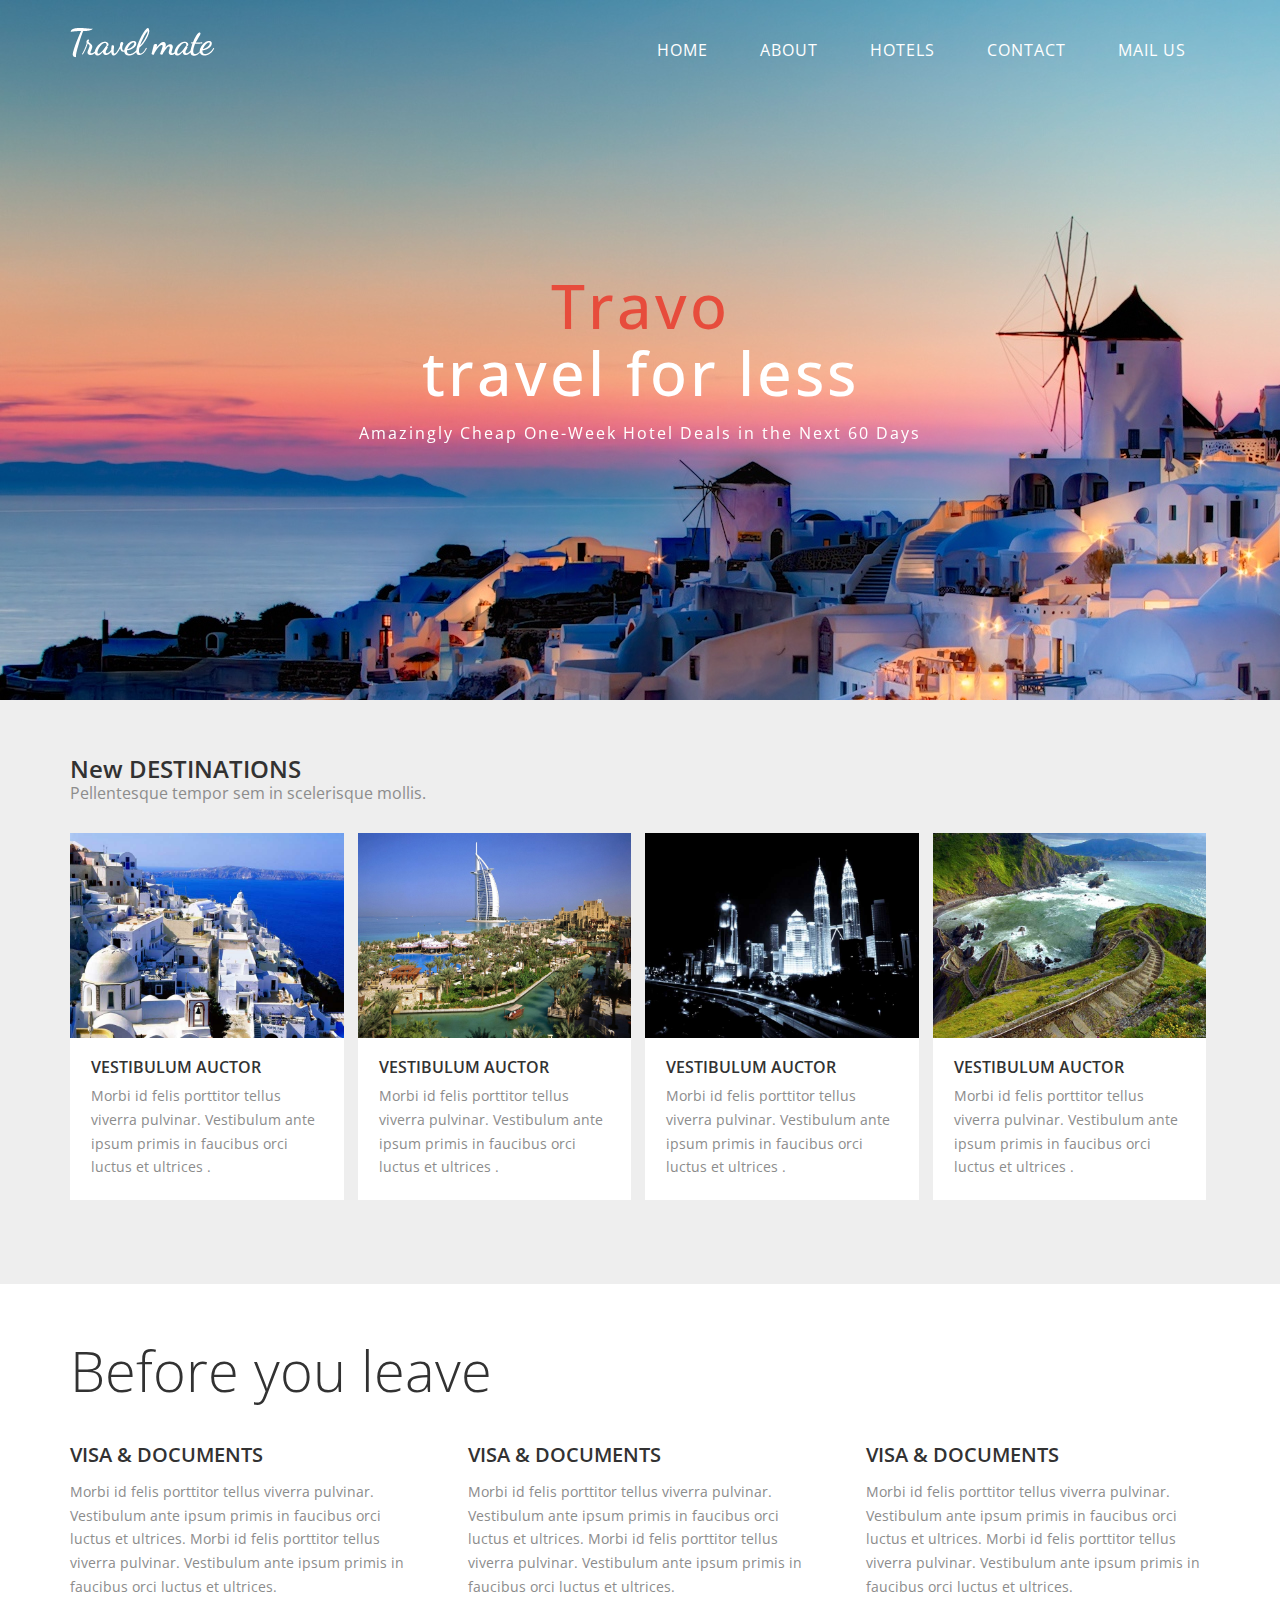
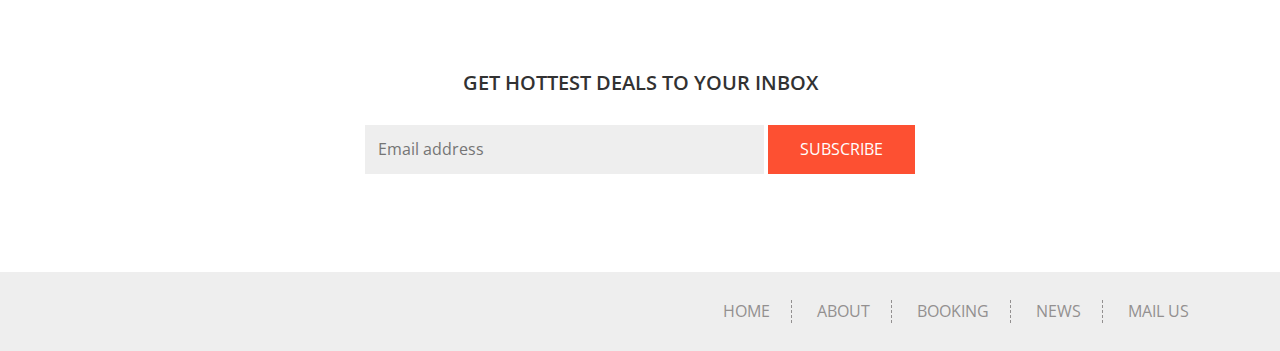
==== index.html @ 6e0a3a5b "travo in commit" ====
<!--
Author: W3layouts
Author URL: http://w3layouts.com
License: Creative Commons Attribution 3.0 Unported
License URL: http://creativecommons.org/licenses/by/3.0/
-->
<!DOCTYPE html>
<html>
	<head>
		<title>Travo | Cheap Hotels</title>
		<link href="css/style.css" rel="stylesheet" type="text/css" media="all" />
		<link href="css/bootstrap.css" rel="stylesheet" type="text/css" media="all">
		<!-- web-font -->
		<link href='http://fonts.googleapis.com/css?family=Open+Sans:300italic,400italic,600italic,700italic,800italic,400,300,600,700,800' rel='stylesheet' type='text/css'>
		<link href='http://fonts.googleapis.com/css?family=Playball' rel='stylesheet' type='text/css'>
		<!-- web-font -->
		<!-- js -->
		<script src="js/jquery.min.js"></script>
		<script src="js/modernizr.custom.js"></script>
		<meta name="viewport" content="width=device-width, initial-scale=1, maximum-scale=1">
		<script type="application/x-javascript"> addEventListener("load", function() { setTimeout(hideURLbar, 0); }, false); function hideURLbar(){ window.scrollTo(0,1); } </script>
		<!-- js -->
		<script src="js/modernizr.custom.js"></script>
		<!-- start-smoth-scrolling -->
		<script type="text/javascript" src="js/move-top.js"></script>
		<script type="text/javascript" src="js/easing.js"></script>
		<script type="text/javascript">
			jQuery(document).ready(function($) {
				$(".scroll").click(function(event){		
					event.preventDefault();
					$('html,body').animate({scrollTop:$(this.hash).offset().top},1000);
				});
			});
		</script>
		<!-- start-smoth-scrolling -->
	</head>
	<body>
		<!-- header -->
		<div class="header">
			<div class="head-bg">
				<!-- container -->
				<div class="container">
					<div class="head-logo">
						<a href="index.html"><img src="images/logo1.png" alt="" /></a>
					</div>
					<div class="top-nav">
						<span class="menu"><img src="images/menu.png" alt=""></span>
							<ul class="cl-effect-1">
								<li><a href="index.html">HOME</a></li>                                             
								<li><a href="about.html">ABOUT</a></li>
								<li><a href="booking.html">Hotels</a></li> 
								<li><a href="news.html">Contact</a></li> 
								<li><a href="mail.html">MAIL US</a></li>  
							</ul>
							<!-- script-for-menu -->
							 <script>
							   $( "span.menu" ).click(function() {
								 $( "ul.cl-effect-1" ).slideToggle( 300, function() {
								 // Animation complete.
								  });
								 });
							</script>
						<!-- /script-for-menu -->
					</div>
					<div class="clearfix"> </div>
				</div>
				<!-- //container -->
			</div>
			<!-- container -->
			<div class="container">
				<!-- banner Slider starts Here -->
					<script src="js/responsiveslides.min.js"></script>
					 <script>
						// You can also use "$(window).load(function() {"
						$(function () {
						  // Slideshow 4
						  $("#slider3").responsiveSlides({
							auto: true,
							pager: false,
							nav: false,
							speed: 500,
							namespace: "callbacks",
							before: function () {
							  $('.events').append("<li>before event fired.</li>");
							},
							after: function () {
							  $('.events').append("<li>after event fired.</li>");
							}
						  });
					
						});
					  </script>
					<!--//End-slider-script -->
					<div  id="top" class="callbacks_container">
						<ul class="rslides" id="slider3">
							<li>
								<div class="head-info">
									<h1>Travo<span>Travel for Less</span></h1>
									<p>Amazingly Cheap One-Week Hotel Deals in the Next 60 Days</p>
								</div>
							</li>
							<li>
								<div class="head-info">
									<h1>Travo<span>Travel for Less</span></h1>
									<p>Amazingly Cheap One-Week Hotel Deals in the Next 60 Days</p>
								</div>
							</li>
							<li>
								<div class="head-info">
									<h1>Travo<span>Travel for Less</span></h1>
									<p>Amazingly Cheap One-Week Hotel Deals in the Next 60 Days</p>
								</div>
							</li>
						</ul>
					</div>

			</div>
			<!-- container -->
			
		</div>
		<!-- //header -->
		<!-- banner-grids -->
		<div class="banner-grids">
			<!-- container -->
			<div class="container">
				<div class="banner-grid-info">
					<h3>New DESTINATIONS</h3>
					<p>Pellentesque tempor sem in scelerisque mollis.</p>
				</div>
				<div class="top-grids">
					<div class="top-grid">
						<img src="images/6.jpg" alt="" />
						<div class="top-grid-info">
							<h3>Vestibulum auctor</h3>
							<p>Morbi id felis porttitor tellus viverra pulvinar. Vestibulum ante ipsum primis in faucibus orci luctus et ultrices .</p>
						</div>
					</div>
					<div class="top-grid">
						<img src="images/3.jpg" alt="" />
						<div class="top-grid-info">
							<h3>Vestibulum auctor</h3>
							<p>Morbi id felis porttitor tellus viverra pulvinar. Vestibulum ante ipsum primis in faucibus orci luctus et ultrices .</p>
						</div>
					</div>
					<div class="top-grid">
						<img src="images/2.jpg" alt="" />
						<div class="top-grid-info">
							<h3>Vestibulum auctor</h3>
							<p>Morbi id felis porttitor tellus viverra pulvinar. Vestibulum ante ipsum primis in faucibus orci luctus et ultrices .</p>
						</div>
					</div>
					<div class="top-grid">
						<img src="images/4.jpg" alt="" />
						<div class="top-grid-info">
							<h3>Vestibulum auctor</h3>
							<p>Morbi id felis porttitor tellus viverra pulvinar. Vestibulum ante ipsum primis in faucibus orci luctus et ultrices .</p>
						</div>
					</div>
					<div class="clearfix"> </div>
				</div>
			</div>
			<!-- //container -->
		</div>
		<!-- //banner-grids -->
		<!-- before -->
		<div class="before">
			<!-- container -->
			<div class="container">
				<h2>Before you leave</h2>
				<div class="before-grids">
					<div class="before-grid">
						<h3>visa & documents</h3>
						<p>Morbi id felis porttitor tellus viverra pulvinar. Vestibulum ante ipsum primis in faucibus orci luctus et ultrices.
							Morbi id felis porttitor tellus viverra pulvinar. Vestibulum ante ipsum primis in faucibus orci luctus et ultrices.
						</p>
					</div>
					<div class="before-grid">
						<h3>visa & documents</h3>
						<p>Morbi id felis porttitor tellus viverra pulvinar. Vestibulum ante ipsum primis in faucibus orci luctus et ultrices.
							Morbi id felis porttitor tellus viverra pulvinar. Vestibulum ante ipsum primis in faucibus orci luctus et ultrices.
						</p>
					</div>
					<div class="before-grid">
						<h3>visa & documents</h3>
						<p>Morbi id felis porttitor tellus viverra pulvinar. Vestibulum ante ipsum primis in faucibus orci luctus et ultrices.
							Morbi id felis porttitor tellus viverra pulvinar. Vestibulum ante ipsum primis in faucibus orci luctus et ultrices.
						</p>
					</div>
					<div class="clearfix"> </div>
					<div class="search">
						<p>get hottest deals to your inbox</p>
						<form>
							<input type="text" placeholder="Email address" required="">
							<input type="submit" value="Subscribe">
						</form>
					</div>
				</div>
			</div>
			<!-- //container -->
		</div>
		<!-- //before -->
		<!-- footer -->
		<div class="footer">
			<!-- container -->
			<div class="container">
				<div class="footer-left">
				</div>
				<div class="footer-right">
					<div class="footer-nav">
						<ul>
							<li><a href="index.html">HOME</a></li>                                                  
							<li><a href="about.html">ABOUT</a></li>  
							<li><a href="booking.html">BOOKING</a></li>  
							<li><a href="news.html">NEWS</a></li>  
							<li><a href="mail.html">MAIL US</a></li>  
						</ul>
					</div>
				</div>
				<div class="clearfix"> </div>
			</div>
			<!-- //container -->
		</div>
		<!-- //footer -->
		<script type="text/javascript">
									$(document).ready(function() {
										/*
										var defaults = {
								  			containerID: 'toTop', // fading element id
											containerHoverID: 'toTopHover', // fading element hover id
											scrollSpeed: 1200,
											easingType: 'linear' 
								 		};
										*/
										
										$().UItoTop({ easingType: 'easeOutQuart' });
										
									});
								</script>
									<a href="#" id="toTop" style="display: block;"> <span id="toTopHover" style="opacity: 1;"> </span></a>
	<!-- content-Get-in-touch -->
	</body>
</html>
---- css/style.css ----
/*--
Author: W3layouts
Author URL: http://w3layouts.com
License: Creative Commons Attribution 3.0 Unported
License URL: http://creativecommons.org/licenses/by/3.0/
--*/

/*-----start-destination----*/
.destination-head{
	background: url(../images/head-bg.png) no-repeat 0px 0px;
	padding: 2em 0 8em;
}
.dfind-place{
	border-top: 1px solid rgba(67, 88, 88, 0.57);
}
.dfind-place input[type="text"]{
	border: 1px solid #eee;
	transition: border-color 0.3s;
	-o-transition: border-color 0.3s;
	-ms-transition: border-color 0.3s;
	-moz-transition: border-color 0.3s;
	-webkit-transition: border-color 0.3s;
}
.dfind-place input[type="text"]:hover,.dfind-place input[type="text"]:focus{
	border:1px solid #1DD2AF;
	color:#2BD5B4;
}
.dfind-place input[type="submit"]{
	border: 1px solid #1DD2AF;
	padding: 0.5em 1.5em;
	border-radius: 0.2em;
	-webkit-border-radius: 0.2em;
	-moz-border-radius: 0.2em;
	-o-border-radius: 0.2em;
}
.dfind-place input[type="submit"]:hover{
	border:1px solid #A4A4A4;
}
.destination-head h3{
	font-size: 1.5em;
	color: #FFF;
	text-transform: uppercase;
	font-weight: 600;
	padding: 0 0 1.3em 0;
}
.destination-places-head h3{
	font-size: 1.5em;
	color: #7F91A2;
	text-transform: uppercase;
	font-weight: 600;
	padding: 0 0 1.3em 0;
}
.destination-places-grid{
	width: 31.82%;
	float: left;
	margin: 0 2% 2% 0;
	border: 1px solid #E2E2E2;
}
.dest-place-opt-fea li{
	display:inline-block;
	margin-right: 1.2em;
}
.dest-place-opt-fea li span{
	width: 12px;
	height: 12px;
	display: inline-block;
	margin: 0 0.2em;
}
.dest-place-opt-fea{
	background: #2C3E50;
	padding: 0.5em 0.8em;
}
.dest-place-opt-fea li a{
	color: #9DAFC0;
	text-transform: uppercase;
	font-size: 0.875em;
	transition: 0.5s all;
	-webkit-transition: 0.5s all;
	-moz-transition: 0.5s all;
	-o-transition: 0.5s all;
}
.dest-place-opt-fea li a:hover{
	color:#1DD2AF;
}
.dest-place-pic img{
	display:block;
	opacity: 0.9;
	transition: 0.5s all;
	-webkit-transition: 0.5s all;
	-moz-transition: 0.5s all;
	-o-transition: 0.5s all;
}
.dest-place-pic img:hover,.destination-places-grid:hover .dest-place-pic img{
	opacity: 1;
}
.destination-places-grid:hover{
	cursor:pointer;
}
.hot span{
	background:url(../images/hotel-icon.png) no-repeat 0px 0px;
}
.plain span{
	background:url(../images/plain.png) no-repeat 0px 0px;
}
.Breakfast span{
	background:url(../images/tea.png) no-repeat 0px 0px;
}
.dest-place-opt-cast{
	background: #1DD2AF;
	padding:0.8em;
}
.dest-place-opt-cast li a{
	color:#FFF;
	text-transform: uppercase;
}
.d-place{
	float:left;
}
.d-price{
	float: right;
	font-size: 0.875em;
	padding-top: 0.1em;
}
.last-d-grid{
	margin-right:0;
}
.destination-places{
	padding:2em 0;
	margin-top: -7em;
}
/*-----start-destination----*/
/*---start-destination-pagenate-----*/
.destination-pagenate{
	margin: 0.5em 0 8em 0;
}
.d-next{
	background: #2C3E50;
	color: #FFF;
	padding: 0.8em 2em;
	display: block;
	text-align: center;
	text-transform: uppercase;
	transition: 0.5s all;
	-webkit-transition: 0.5s all;
	-moz-transition: 0.5s all;
	-o-transition: 0.5s all;
	border-bottom: 4px solid #2A323A;
	border-radius: 0.3em;
	-webkit-border-radius: 0.3em;
	-moz-border-radius: 0.3em;
	-o-border-radius: 0.3em;
}
.d-next:hover{
	background: #1DD2AF;
	border-bottom: 4px solid #279C86;
}
/*----strat-criuses-----*/
.criuses-head{
	background: url(../images/head-bg.png) no-repeat 0px 0px;
	padding: 2em 0 8em;
}
.criuses-head h3,.criuse-head1 h3{
	font-size: 1.5em;
	color: #FFF;
	text-transform: uppercase;
	font-weight: 600;
	padding: 0 0 1.3em 0;
}
.criuse-pic-info{
	background: #2C3E50;
	position: absolute;
	bottom: 3em;
	left: 2em;
}
.criuse-img{
	position:relative;
}
.criuse-pic-info-top{
	padding:0.5em 1em;
}
.criuse-pic-info-top-weather{
	text-align:right;
}
.criuse-pic-info-top-weather label{
	font-size: 12px;
	vertical-align: super;
	padding: 2px;
}
.criuse-pic-info-top-weather p{
	color: #FFF;
	font-size: 0.875em;
}
.criuse-pic-info-top-weather p span{
	width: 12px;
	height: 12px;
	display: inline-block;
	background: url(../images/sun.png) no-repeat 0px 0px;
	margin: 0 0.3em;
	vertical-align: middle;
}
.criuse-pic-info-top-place-name h2{
	color:#5D6E80;
	text-transform:uppercase;
}
.criuse-pic-info-top-place-name h2 label{
	color: #2BD5B4;
	font-size: 1.2em;
}
.criuse-pic-info-top-place-name h2 span{
	color: #FFF;
	display: block;
	font-weight: 600;
	font-size: 1.8em;
}
.criuse-pic-info-price{
	background: #1DD2AF;
	padding: 0.2em 1em;
}
.criuse-pic-info-price span{
	color:#FFF;
}
.criuse-pic-info-price h4{
	color: #000;
	text-transform: uppercase;
	font-weight: 900;
	font-size: 1.5em;
	padding: 0.1em 0 0 0;
}
.criuse-pic img{
	display:block;
}
.criuse-info{
	background:#1DD2AF;
	padding: 0.5em 1em;
}
.criuse-info-left{
	float:left;
}
.criuse-info-left ul li{
	display:inline-block;
}
.criuse-info-left ul li a{
	color: #FFF;
	text-transform: uppercase;
	font-size: 0.875em;
	padding: 0.5em;
	display: block;
	transition:0.5s all;
	-webkit-transition:0.5s all;
	-moz-transition:0.5s all;
	-o-transition:0.5s all;
}
.criuse-info-left ul li a:hover{
	color:#2C3E50;
}
.criuse-info-left ul li a span{
	width: 12px;
	height: 12px;
	display: inline-block;
	margin-right: 0.3em;
}
.c-hotel span{
	background:url(../images/hotel-icon.png) no-repeat 0px 0px;
}
.c-air span{
	background:url(../images/plain.png) no-repeat 0px 0px;
}
.c-fast span{
	background:url(../images/tea.png) no-repeat 0px 0px;
}
.c-car span{
	background:url(../images/car-icon.png) no-repeat 0px 0px;
}
.criuse-info-right{
	float:right;
}
.criuse-info-right ul li{
	display:inline-block;
}
.criuse-info-right ul li a{
	display:inline-block;
}
.criuse-info-right ul li a span{
	width:24px;
	height:24px;
	display:inline-block;
	vertical-align: -webkit-baseline-middle;
}
.c-face span{
	background: url(../images/footer-social-isons.png) no-repeat 5px 1px;
}
.c-twit span{
	background: url(../images/footer-social-isons.png) no-repeat -42px 1px;
}
.c-tub span{
	background: url(../images/footer-social-isons.png) no-repeat -92px 1px;
}
.c-pin span{
	background: url(../images/footer-social-isons.png) no-repeat -140px 1px;
}
.criuse-grid-info h1 a{
	color: #2C3E50;
	text-transform: uppercase;
	font-weight: 600;
	font-size: 1.5em;
}
.criuse-grid-info p{
	font-size: 0.875em;
	color: #626262;
	line-height: 1.5em;
	margin: 1em 0 1.5em;
}
.criuse-grid-info{
	padding:1em 0;
}
.btn{
	background: #2C3E50;
	color: #FFF;
	padding: 0.7em 2.2em;
	display: inline-block;
	text-transform: uppercase;
	transition: 0.5s all;
	-webkit-transition: 0.5s all;
	-moz-transition: 0.5s all;
	-o-transition: 0.5s all;
	border-radius: 0.3em;
	-webkit-border-radius: 0.3em;
	-moz-border-radius: 0.3em;
	-o-border-radius: 0.3em;
	font-size: 0.875em;
	border-bottom: 4px solid #2A323A;
}
.btn:hover{
	background: #1DD2AF;
	border-bottom: 4px solid #279C86;
}
.criuse-main{
	padding: 0 0 8em 0;
	margin-top: -7em;
}
.criuse-grid{
	padding: 2em 0;
	border-bottom: 1px solid #EEE;
	margin-bottom: 0.5em;
}
.criuse-grid:nth-child(3){
	border-bottom:none;
}
.criuse-grid-head{
	box-shadow: 0px 0px 1px #E0E0E0;
	-webkit-box-shadow: 0px 0px 1px #E0E0E0;
	-moz-box-shadow: 0px 0px 1px #E0E0E0;
	-o-box-shadow: 0px 0px 1px #E0E0E0;
}
/*----criuse-grid-load----*/
.criuse-grid-load a{
	background: #2C3E50;
	color: #FFF;
	padding: 0.8em 2em;
	display: block;
	text-align: center;
	text-transform: uppercase;
	transition:0.5s all;
	-webkit-transition:0.5s all;
	-moz-transition:0.5s all;
	-o-transition:0.5s all;
	border-bottom: 4px solid #2A323A;
	border-radius: 0.3em;
	-webkit-border-radius: 0.3em;
	-moz-border-radius: 0.3em;
	-o-border-radius: 0.3em;
}
.criuse-grid-load a:hover{
	background: #1DD2AF;
	border-bottom: 4px solid #279C86;
}
.criuse-grid-load{
	margin-top:2em;
}
/*----//End-criuses-----*/




/*----start-find-place----*/
.find-place{
	background: #2C3E50!important;
	margin-top: -5px!important;
	border-top: 1px solid #37485A!important;
}
.p-h{
	float: left;
	width: 14%;
	background: url(../images/border.png) no-repeat 100% 50%;
	padding: 1em 0;
}
.p-h span{
	color:#9FB0C0;
	display:block;
	font-weight:400;
}
.p-h label{
	color: #FFF;
	font-weight: 700;
	font-size: 1.4em;
}
.p-ww{
	float: right;
	width: 85%;
	padding: 1.3em 0 0 0;
}
.p-ww span{
	margin: 0 1em;
	font-size: 1.2em;
}
.dest{
	background:url(../images/02.png) no-repeat 100% 50% #FFF;
}
.p-ww input[type="text"]{
	font-family: 'Open Sans', sans-serif;
	padding: 0.5em 1em;
	border: 1px solid #2C3E50;
	outline: none;
	width: 29%;
	color: #5D6E80;
	font-weight: 400;
	font-size: 1em;
	border-radius: 0.15em;
	-webkit-border-radius: 0.15em;
	-moz-border-radius: 0.15em;
	-o-border-radius: 0.15em;
}
.date{
	background:url(../images/cal-icon.png) no-repeat 100% 50% #FFF;
}
.p-ww{
	font-size:1em;
	color:#9FB0C0;
}
.p-ww input[type="submit"]{
	background: #1DD2AF;
	color: #FFF;
	font-family: 'Open Sans', sans-serif;
	cursor: pointer;
	border: 1px solid #2C3E50;
	font-size: 1em;
	padding: 0.5em 1em;
	margin-left: 1em;
	transition: 0.5s all;
	-webkit-transition: 0.5s all;
	-moz-transition: 0.5s all;
	-o-transition: 0.5s all;
	outline:none;
}
.p-ww input[type="submit"]:hover{
	background:#A4A4A4;
}
/*--offers-head--*/
.offers-head{
	text-align: center;
	padding: 3em 0;
}
.offers-head h3{
	color: #2C3E50;
	text-transform: uppercase;
	font-size: 1.5em;
	font-weight: 600;
}
.offers-head p{
	color: #626262;
	font-size: 0.9em;
	margin-top: 0.4em;
}
.offers{
	padding:0em 0 3em 0;
}
/*-----*/
.caption-info-head{
	padding:0.5em;
}
.carousel li:hover .caption-info-head{
	background:#2C3E50;
}
.carousel li:hover .caption-info-head-right span{
	background:url(../images/arrows.png) no-repeat 0px -26px;
}
.caption-info-head-left{
	float:left;
	width:90%;
}
.caption-info-head-left h4 a{
	color: #747474;
	font-size: 0.95em;
	font-weight: 400;
}
.caption-info-head-left span{
	color:#747474;
	font-size:0.875em;
}
.carousel li:hover {
	box-shadow: 0 0 0px 2px #fff;
	-webkit-transform: scale(1.04) translateY(-5px);
	z-index: 1;
	border-bottom: 0 none;
}
.carousel li:hover .caption-info-head-left h4 a{
	color:#FFF;
	font-size:1em;
}
.carousel li:hover .caption-info-head-left span{
	color:#8899A8;
	font-size:0.875em;
}
.caption-info-head-right{
	float:right;
	width:10%;
	margin-top: 1em;
}
.caption-info-head-right span{
	width:20px;
	height:16px;
	background:url(../images/arrows.png) no-repeat 0px 0px;
	display:inline-block;
	}
/*--//offers-head--*/
/*----//End-find-place----*/







/*-- header --*/
html,body {
	font-family: 'Open Sans', sans-serif;
	background:#FFF;
	font-size:100%;
}
/*-- header --*/
.header{
	background: url(../images/1.jpg) no-repeat 0px 0px;
	min-height:800px;
}
.head-bg {
	padding: 2em 0;
}
.head-logo{
	float:left;
	margin-top:0;
}
.top-nav{
	float:right;
	margin-top: .8em;
}
.top-nav ul{
	padding:0;
	margin: 0;
}
*,
*:after,
*::before {
    -webkit-box-sizing: border-box;
    -moz-box-sizing: border-box;
    box-sizing: border-box;
}
.top-nav ul li {
	display: inline-block;
	margin: 0 .5em;
	outline: none;
	text-decoration: none;
	text-transform: uppercase;
	letter-spacing: 1px;
	font-weight: 400;
	font-size: 16px;
}
.top-nav ul li a{
	color: #fff;
}
ul a:hover,
ul a:focus {
	outline: none;
	color: #FFF;
	text-decoration: none;
}
/* Effect 1: Brackets */
.cl-effect-1 a::before,
.cl-effect-1 a::after {
	display: inline-block;
	opacity: 0;
	-webkit-transition: -webkit-transform 0.3s, opacity 0.2s;
	-moz-transition: -moz-transform 0.3s, opacity 0.2s;
	transition: transform 0.3s, opacity 0.2s;
}

.cl-effect-1 a::before {
	margin-right: 10px;
	content: '[';
	-webkit-transform: translateX(20px);
	-moz-transform: translateX(20px);
	transform: translateX(20px);
}

.cl-effect-1 a::after {
	margin-left: 10px;
	content: ']';
	-webkit-transform: translateX(-20px);
	-moz-transform: translateX(-20px);
	transform: translateX(-20px);
}

.cl-effect-1 a:hover::before,
.cl-effect-1 a:hover::after,
.cl-effect-1 a:focus::before,
.cl-effect-1 a:focus::after {
	opacity: 1;
	-webkit-transform: translateX(0px);
	-moz-transform: translateX(0px);
	transform: translateX(0px);
}
.head-info{
	text-align: center;
	left: 30%;
	top: 42%;
	margin: 17em 0 0 0;
}
.head-info h1{
	font-size: 61px;
	color: #E74C3C;
	font-family: 'Open Sans',  sans-serif;
	margin: 0;
	letter-spacing: 3px;
}
.head-info span{
	color:#FFF;
	display: block;
	text-transform: lowercase;
}
.head-info p{
	color: #FFF;
	font-size: 16px;
	margin: 1em 0 0 0;
	letter-spacing: 2px;
}
/*------------------ Slider Part starts Here----------*/
#slider2,
#slider3 {
  box-shadow: none;
  -moz-box-shadow: none;
  -webkit-box-shadow: none;
  margin: 0 auto;
}
.rslides_tabs {
  list-style: none;
  padding: 0;
  background: rgba(0,0,0,.25);
  box-shadow: 0 0 1px rgba(255,255,255,.3), inset 0 0 5px rgba(0,0,0,1.0);
  -moz-box-shadow: 0 0 1px rgba(255,255,255,.3), inset 0 0 5px rgba(0,0,0,1.0);
  -webkit-box-shadow: 0 0 1px rgba(255,255,255,.3), inset 0 0 5px rgba(0,0,0,1.0);
  font-size: 18px;
  list-style: none;
  margin: 0 auto 50px;
  max-width: 540px;
  padding: 10px 0;
  text-align: center;
  width: 100%;
}
.rslides_tabs li {
  display: inline;
  float: none;
  margin-right: 1px;
}
.rslides_tabs a {
  width: auto;
  line-height: 20px;
  padding: 9px 20px;
  height: auto;
  background: transparent;
  display: inline;
}
.rslides_tabs li:first-child {
  margin-left: 0;
}
.rslides_tabs .rslides_here a {
  background: rgba(255,255,255,.1);
  color: #fff;
  font-weight: bold;
}
.events {
  list-style: none;
}
.callbacks_container {
  position: relative;
  float: left;
  width: 100%;
}
.callbacks {
  position: relative;
  list-style: none;
  overflow: hidden;
  width: 100%;
  padding: 0;
  margin: 0;
}
.callbacks li {
  position: absolute;
  width: 100%;
  left: 0;
  top: 0;
}
.callbacks img {
  position: relative;
  z-index: 1;
  height: auto;
  border: 0;
}
.callbacks .caption {
	display: block;
	position: absolute;
	z-index: 2;
	font-size: 20px;
	text-shadow: none;
	color: #fff;
	left: 0;
	right: 0;
	padding: 10px 20px;
	margin: 0;
	max-width: none;
	top: 10%;
	text-align: center;
}
.callbacks_nav {
  	position: absolute;
	-webkit-tap-highlight-color: rgba(0,0,0,0);
	top: 52%;
	left: 0;
	opacity: 0.7;
	z-index: 3;
	text-indent: -9999px;
	overflow: hidden;
	text-decoration: none;
	height: 61px;
	width: 55px;
	background: transparent url("../images/themes.png") no-repeat left top;
	margin-top: -65px;
}
.callbacks_nav:active {
  opacity: 1.0;
}
.callbacks_nav.next {
  left: auto;
  background-position: right top;
  right: 0;
}
#slider3-pager a {
  display: inline-block;
}
#slider3-pager span{
  float: left;
}
#slider3-pager span{
	width:100px;
	height:15px;
	background:#fff;
	display:inline-block;
	border-radius:30em;
	opacity:0.6;
}
#slider3-pager .rslides_here a {
  background: #FFF;
  border-radius:30em;
  opacity:1;
}
#slider3-pager a {
  padding: 0;
}
#slider3-pager li{
	display:inline-block;
}
.rslides {
  position: relative;
  list-style: none;
  overflow: hidden;
  width: 100%;
  padding: 0;
  margin: 0;
}
.rslides li {
  -webkit-backface-visibility: hidden;
  position: absolute;
  display: none;
  width: 100%;
  left: 0;
  top: 0;
}
.rslides li{
  position: relative;
  display: block;
  float: left;
}
.rslides img {
  height: auto;
  border: 0;
  width:100%;
}
.callbacks_tabs{
	list-style: none;
	position: absolute;
	top: 98%;
	z-index: 999;
	left: 46%;
	padding: 0;
	margin: 0;
}
.slider-top{
	text-align: center;
	padding:10em 0;
}
.slider-top h1{
	font-weight:700;
	font-size:48px;
	color:#010101;
}
.slider-top p{
	font-weight:400;
	font-size:20px;
	padding:1em 7em;
	color:#010101;
}
.slider-top ul.social-slide{
	display:inline-flex;
	margin: 0px;
	padding: 0px;
}
ul.social-slide li i{
	width:70px;
	height:74px;
	background:url(../images/img-resources.png)no-repeat;
	display: inline-block;
	margin:0px 15px;
}
ul.social-slide li i.win{
	background-position:-6px 0px;
}
ul.social-slide li i.android{
	background-position:-110px 0px;
}
ul.social-slide li i.mac{
	background-position:-215px 0px;
}
.callbacks_tabs li{
	display: inline-block;
	margin: 0 .5em;
}
@media screen and (max-width: 600px) {
  .callbacks_nav {
    top: 47%;
    }
}
/*----*/
.callbacks_tabs a{
 visibility: hidden;
}
.callbacks_tabs a:after {
  content: "\f111";
  font-size:0;
  font-family: FontAwesome;
  visibility: visible;
  display: block;
  height:22px;
  width:22px;
  display:inline-block;
  border:2px solid #FFF;
  background: #FFF;
  border-radius: 30px;
  -webkit-border-radius: 30px;
  -moz-border-radius: 30px;
  -o-border-radius: 30px;
  -ms-border-radius: 30px;
}
.callbacks_here a:after{
	border: 2px solid #FFFFFF;
	background: #7B7B7B;
}
/*-- banner-grids --*/
.banner-grids{
	background:#eeeeee;
	padding: 4em 0;
}
.banner-grid-info h3{
	color: #323232;
	margin: 0;
	font-size: 24px;
	font-weight: 600
}
.banner-grid-info p{
	color:#8c8c8c;
	font-size:16px;
	margin:0;
}
.top-grids{
	padding: 2em 0;
}
.top-grid{
	float: left;
	width: 24%;
	margin-right: 1em;;
}
.top-grid:nth-child(4) {
	margin-right: 0;
}
.top-grid img{
	width:100%;
}
.top-grid-info{
	background:#FFF;
	padding: 1.5em;
}
.top-grid-info h3{
	color:#323232;
	margin:0;
	font-size:16px;
	font-weight:600;
	text-transform: uppercase;
}
.top-grid-info p{
	color: #8c8c8c;
	font-size: 14px;
	line-height: 1.7em;
	margin: .5em 0 0 0;
}
/*-- before --*/
.before{
	background:#FFF;
	padding:4em 0;
}
.before h2{
	font-size: 56px;
	color: #323232;
	margin: 0;
	font-weight: 300;
}
.before-grids {
	padding: 3em 0;
}
.before-grid {
	width: 30%;
	float: left;
	margin-right: 4em;
}
.before-grid h3{
	color: #323232;
	font-size: 20px;
	text-transform: uppercase;
	margin: 0;
	font-weight: 600;
}
.before-grid p{
	color: #8c8c8c;
	font-size: 14px;
	margin: 1em 0 0 0;
	line-height: 1.7em;
}
.before-grid:nth-child(3) {
	margin: 0;
}
.search{
	margin: 5em 0 0 0;
}
.search p{
	color: #323232;
	margin: 0;
	font-size: 20px;
	text-align: center;
	text-transform: uppercase;
	font-weight: 600;
}
.search form{
	text-align:center;
	margin-top: 2em;
}
.search input[type="text"] {
	font-size: 16px;
	color: #C8C8C8;
	width: 35%;
	outline: none;
	border: none;
	background: #eeeeee;
	padding: .8em;
	-webkit-appearance: none;
}
.search input[type="submit"] {
	color: #FFF;
	background: #fd5032;
	font-size: 16px;
	border: none;
	outline: none;
	padding: .8em 2em;
	text-transform: uppercase;
	-webkit-appearance: none;
}
.search input[type="submit"]:hover{
	color:#FFF;
	background:#939090;
	transition: .5s all;
	-webkit-transition: .5s all;
	-moz-transition: .5s all;
	-o-transition: .5s all;
	-ms-transition: .5s all;
}
/*-- footer --*/
.footer{
	background:#eeeeee;
	padding:2em 0;
}
.footer-left {
	float: left;
}
.footer-left p{
	color: #939090;
	margin: 0;
	font-size: 16px;
}
.footer-left p a{
	color: #939090;
}
.footer-left p a:hover{
	color: #000;
	text-decoration:none;
	transition: .5s all;
	-webkit-transition: .5s all;
	-moz-transition: .5s all;
	-o-transition: .5s all;
	-ms-transition: .5s all;
}
.footer-right{
	float:right;
}
.footer-nav ul{
	padding:0;
	margin:0;
}
.footer-nav ul li{
	display: inline-block;
	padding: 0 1.5em;
	border-right: solid 1px #939090;
	border-right-style: dashed
}
.footer-nav ul li a{
	color: #939090;
	font-size: 16px;
	text-decoration: none;
	text-transform: uppercase;
}
.footer-nav ul li:nth-child(5) {
	border-right: none;
}
.footer-nav ul li a:hover{
	color:#000;
	transition: .5s all;
	-webkit-transition: .5s all;
	-moz-transition: .5s all;
	-o-transition: .5s all;
	-ms-transition: .5s all;
}
/*-- to-top --*/
#toTop {
	display: none;
	text-decoration: none;
	position: fixed;
	bottom: 14px;
	right: 2%;
	overflow: hidden;
	z-index: 999; 
	width: 32px;
	height: 32px;
	border: none;
	text-indent: 100%;
	background: url("../images/up-arrow.png") no-repeat 0px 0px;
}
#toTopHover {
	width: 40px;
	height: 40px;
	display: block;
	overflow: hidden;
	float: right;
	opacity: 0;
	-moz-opacity: 0;
	filter: alpha(opacity=0);
}
/*-- about --*/
.about-head{
	background:#
}
.green{
	background: rgba(42, 145, 190, 0.63);
}
.about-info{
	padding:3em 0;
}
.about-info h3{
	text-align: center;
	font-size: 30px;
	margin: 0;
	color: #323232;
	text-transform: uppercase;
}
.about-info h4{
	font-size: 16px;
	margin: 1em 0;
	color: #323232;
	font-weight: 500;
	line-height: 1.5em;
	text-transform: uppercase;
}
.about-info p{
	color: #8c8c8c;
	font-size: 14px;
	line-height: 1.7em;
	margin: .5em 0 0 0;
}
.about-banner{
	background:url(../images/plane.jpg) no-repeat 0px -245px;
	min-height: 400px;
	position:relative;
	background-size: cover;
}
.banner-bg{
	background: rgba(255, 255, 255, 0.58);
	position: absolute;
	width: 100%;
	min-height: 400px;
}	
.about-banner h3{
	color: #000;
	margin: 1em 0 0 0;
	text-align: center;
	font-size: 86px
}
.read-more {
	text-align: center;
	margin-top: 5em;
}
.read-more a{
	background: #fd5032;
	color: #FFF;
	padding: .8em 2em;
	font-size: 26px;
}
.read-more a:hover{
	color: #FFF;
	text-decoration:none;
	background: #939090;
	transition: .5s all;
	-webkit-transition: .5s all;
	-moz-transition: .5s all;
	-o-transition: .5s all;
	-ms-transition: .5s all;
}
/*-- team --*/
.team-info h3{
	color: #323232;
	margin: 1em 0 0 0;
	font-size: 30px;
	text-align:center;
}
.team-grids {
	margin: 2em 0;
}
.team-grid{
	float: left;
	width: 23%;
	padding: 1em;
	margin-right: 2em;
	border: solid 1px #C9C4C4;
}
.team-grid:nth-child(4){
	margin: 0;
}
.team-grid img{
	width:100%;
}
.team-grid-info{
	margin-top:1em;
}
.team-grid h4{
	color: #323232;
	margin: 0;
	font-size: 18px;
	font-weight: 600;
	text-transform: uppercase;
}
.team-grid p{
	color: #8c8c8c;
	font-size: 14px;
	line-height: 1.7em;
	margin: .5em 0 0 0;
}
/*-- booking --*/
.booking{
	padding: 2em 0 0 0;
}
.booking-info h3{
	text-align: center;
	font-size: 30px;
	margin: 0 0 1em 0;
	color: #323232;
	text-transform: uppercase;
}
/* start booking_room */
.booking-form{
	padding: 0 0 2em 0;
}
.booking_room h4{
	font-size: 1.5em;
	color: #202020;
	text-transform: capitalize;
	font-weight: 600;
	margin-bottom: 10px;
}
.booking_room p{
	font-size: 0.8725em;
	color: #6b6b6b;
	line-height: 1.8em;
}
.reservation{
	padding: 16px 10px 32px 0;
	background: #719BD3;
}
.reservation ul {
	padding: 0;
	margin: 0;
}
.reservation ul li{
	float: left;
	list-style:none;
}
.reservation ul li.left{
	margin-left: 15px;
}
.reservation ul li.span1_of_1{
	width: 24.33333%;
	margin-left: 5.5em;
}
.reservation ul li.span1_of_2{
	width: 9.33333%;
}
.reservation ul li.span1_of_3{
	width: 13.33333%;
	margin-left: 5.5em;
}
.reservation h5{
	font-size: 18px;
	color: #FFD700;
	text-transform: capitalize;
	margin-bottom: 6px;
}
select {
	width: 100%;
	color: #9F9F9F!important;
	font-size: 14px!important;
	padding: 8px 10px;
	outline: none;
	font-family: 'Open Sans', sans-serif;
	background: #ffffff;
	border: 1px solid #DFDFDF;
	border-radius: 3px;
	-webkit-border-radius: 3px;
	-moz-border-radius: 3px;
	-o-border-radius: 3px;
}
select option{
	border: 1px solid #DFDFDF;
	outline: none;
	-webkit-transition: all 0.3s ease-in-out;
	-moz-transition: all 0.3s ease-in-out;
	-o-transition: all 0.3s ease-in-out;
	transition: all 0.3s ease-in-out;
}
.book_date input[type="text"]{
	width: 100% !important;
	color: #9F9F9F;
	font-size: 14px;
	padding: 8px 23px;
	outline: none;
	border: none;
	-webkit-appearance: none;
	border-radius: 3px;
	-webkit-border-radius: 3px;
	-moz-border-radius: 3px;
	-o-border-radius: 3px;
}
.date{
	background:url(../images/icon.png) no-repeat 3% 50% #FFF;
}
.date_btn{
	margin:37px 0 0 0px;
}
.date_btn form input[type="submit"] {
	text-transform:capitalize;
	width: 90% !important;
	background: #FFD700;
	color: #2A2E33;
	padding: 8px 10px;
	border: none;
	font-size: 16px;
	outline: none;
	font-weight:600;
	border-radius: 3px;
	-webkit-border-radius: 3px;
	-moz-border-radius: 3px;
	-o-border-radius: 3px;
}
.date_btn form input[type="submit"]:hover{
	background: #00CCFF;
	transition: 0.5s all;
	-webkit-transition: 0.5s all;
	-moz-transition: 0.5s all;
	-o-transition: 0.5s all;
	-ms-transition: 0.5s all;
}
.booking-grids h3{
	font-size: 18px;
	margin: 0;
	color: #323232;
	font-weight: 600;
}
.booking-grid-left{
	padding: 0!important;
	margin-top: 2em;
}
.booking-grid-left h4{
	font-size: 16px;
	margin: 0;
	line-height: 1.7em;
	color: #616060;
	font-weight: 500;
}
.booking-grid-left p{
	color: #8c8c8c;
	font-size: 14px;
	line-height: 1.7em;
	margin: 1em 0 0 0;
}
.booking-grid-right img{
	width:100%;
}
.red{
	text-align: left;
	margin-top: 2em;
}
.red a{
	padding: .8em 1em;
	font-size: 16px;
}
.how-to {
	margin-top: 3em;
	background: url(../images/12.jpg) no-repeat 0px -157px;
	min-height: 400px;
	padding: 2em 0;
	background-size: cover;
}
.how-to-info h3{
	font-size: 18px;
	margin:0;
	color: #FFF;
	font-weight: 600;
}
.how-to-info h4{
	font-size: 16px;
	margin: 1em 0;
	color: #FFF;
	font-weight: 500;
	line-height: 1.5em;
	text-transform: uppercase;
}
.how-to-info p{
	color: #FFF;
	font-size: 16px;
	margin: .5em 0 0 0;
}
.how-grids {
	margin-top: 3em;
}
.how-grid span{
	padding: .5em .8em;
	background: #FFF;
	border-radius: 50%;
	-webkit-border-radius: 50%;
	-moz-border-radius: 50%;
	-o-border-radius: 50%;
	-ms-border-radius: 50%;
	color: #A1A0A0;
	font-size: 20px;
}
.how-grid a{
	color: #FFF;
	font-size: 18px;
	margin: 0 0 0 1em;
}
.how-grid a:hover{
	color: #A1A0A0;
	text-decoration:none;
}
.how-grid p{
	color: #FFF;
	font-size: 14px;
	margin: 0 0 0 4em;
	line-height: 1.7em;
}
.visiting-info h3{
	color: #323232;
	margin: 2em 0 0 0;
	font-size: 18px;
	font-weight: 600;
}
.visiting-grid{
	padding: 1em .5em;
}
/*-- news --*/
.news{
	padding:2em 0;
}
.news h3{
	font-size: 24px;
	margin: 0;
	color: #323232;
	font-weight: 600;
	text-align:center;
}
.news-grid-text span{
	color: #0070C6;
	font-size: 14px;
	line-height: 1.7em;
	font-weight: 700;
}
.news-grid-text h4{
	font-size: 18px;
	margin: 0;
	color: #323232;
	font-weight: 600;
}
.news-grid-text {
	margin-bottom: 1em;
}
.news-grid img{
	width:100%;
}
.news-grid p{
	color: #8c8c8c;
	font-size: 14px;
	line-height: 1.7em;
	margin: .5em 0 0 0;
}
.news-grids {
	margin-top: 3em;
}
.news-grid {
	margin: 0 0 1em 0;
}
.blue {
	margin-top: 1em;
	text-align: left;
}
.blue a{
	background: none;
	color: #000;
	font-size: 18px;
	padding: 0;
}
.blue a:hover{
	background:none;
	color: #8c8c8c;
}
.news-slid{
	background: url(../images/12.jpg) no-repeat 0px -157px;
	min-height: 400px;
	background-size: cover;
}
.news-slid-info{
	text-align: center;
	left: 30%;
	top: 42%;
	margin: 10em 0 0 0;
}
.news-slid-info h2{
	color: #FFF;
	font-size: 36px;
	font-weight: 700;
	margin: 0;
	text-transform: uppercase;
	text-align: center;
}
.gray{
	margin:4em 0;
}
.gray a{
	font-size: 20px;
}
/*-- mail --*/
.mail{
	padding:2em 0;
}
.mail-info h3{
	font-size: 24px;
	margin: 0 0 1em 0;
	color: #323232;
	font-weight: 600;
	text-align: center;
}
.map iframe {
	width: 100%;
	min-height: 400px;
	border: none;
}
.mail-info-grids {
	margin-top: 2em;
}
.mail-info-grid h3{
	font-size: 20px;
	margin: 0 0 1em 0;
	color: #323232;
	font-weight: 600;
}
.mail-info-grid p{
	color: #8c8c8c;
	font-size: 16px;
	margin: .5em 0 0 0;
}
.mail-info-grid h6 {
	color: #1E1E1E;
	font-size: 16px;
	font-weight: 700;
	line-height: 1.5em;
	margin: 0.5em 0;
}
.mail-info-grid span {
	display: block;
}
.mail-info-grid span {
	display: block;
}
.contact-form form{
	text-align:right;
}
.contact-form input[type="text"] {
	width: 100%;
	color: #898888;
	background: none;
	outline: none;
	font-size: 16px;
	padding: .5em;
	margin-bottom: 1em;
	border: solid 1px #D5D4D4;
	-webkit-appearance: none;
}
.contact-form textarea {
	resize: none;
	width: 100%;
	color: #898888;
	font-size: 16px;
	outline: none;
	padding: .5em;
	border: solid 1px #D5D4D4;
	min-height: 150px;
	-webkit-appearance: none;
}
.contact-form input[type="submit"] {
	border: none;
	outline: none;
	color: #FFF;
	padding: .5em 1.5em;
	font-family: 'Open Sans', sans-serif;
	font-size: 16px;
	font-weight: 600;
	margin: 0.5em 0 0 0;
	-webkit-appearance: none;
	background: #fd5032;
}
.contact-form input[type="submit"]:hover{
	color: #FFF;
	background: #939090;
	transition: .5s all;
	-webkit-transition: .5s all;
	-moz-transition: .5s all;
	-o-transition: .5s all;
	-ms-transition: .5s all;
}
span.menu {
	display: none;
}
/*-- responsive-design --*/
@media (max-width:1366px)
{
	.header {
		min-height: 700px;
	}
	.head-info {
		margin: 13em 0 0 0;
	}
	.callbacks_tabs {
		left: 45%;
	}
}
@media (max-width:1024px)
{
	.header {
		min-height: 600px;
	}
	.head-info {
		margin: 10em 0 0 0;
	}
	.top-grid {
		width: 23.88%;
	}
	.before-grid {
		width: 29%;
	}
	.read-more {
		margin-top: 4em;
	}
	.read-more a {
		font-size: 23px;
	}
	.team-grid {
		width: 22.76%;
	}
	.booking-grid-left p {
		overflow: hidden;
		height: 43px;
	}
	.red {
		margin-top: 2em;
	}
	.red a {
		padding: .5em 1em;
		font-size: 16px;
	}
	.how-to {
		background: url(../images/12.jpg) no-repeat 0px 0px;
		background-size: cover;
	}
	.news-slid-info h2 {
		font-size: 30px
	}
	.gray a {
		font-size: 18px;
	}
	.callbacks_tabs {
		left: 44%;
	}
	.blue {
		margin-top: 1em;
	}
	.blue a{
		font-size:16px;
	}
	.how-grid p {
		margin: 0 0 0 5em;
	}
}
@media (max-width:768px)
{
	span.menu {
		display: block;
		text-align: right;
		padding-bottom: 1em;
		cursor: pointer;
		color: #E74C3C;
		font-size: 16px;
		font-weight: 700;
		position: relative;
	}
	.top-nav {
		float: right;
		margin-top: 0;
	}
	ul.cl-effect-1 {
		display: none;
	}
	.top-nav ul {
		padding: 0;
		margin: 0;
		z-index: 999;
		position: absolute;
		width: 100%;
		left:0;
	}
	.top-nav ul.cl-effect-1 li {
		display: block;
		text-align: center;
		background: rgba(220, 220, 220, 0.39);
		border-bottom: 1px solid #0F2031;
		margin: 0;
	}
	.top-nav ul li a {
		font-size: 16px;
		padding: 1.5em 0;
		color: #000;
		font-weight: 800;
		display: block;
	}	
	.header {
		background: url(../images/1.jpg) no-repeat -211px 0px;
	}
	.head-info {
		margin: 8em 0 0 0;
	}
	.head-info h1 {
		font-size: 47px
	}
	.top-grid {
		width: 48.88%;
		margin: 0 1em 1em 0;
	}
	.top-grid:nth-child(2){
		margin-right: 0;
	}
	.banner-grids {
		padding: 2em 0 0 0;
	}
	.before {
		padding: 2em 0;
	}
	.before h2 {
		font-size: 43px;
	}
	.before-grids {
		padding: 2em 0;
	}
	.before-grid:nth-child(2) {
		margin-right:0;
	}
	.before-grid:nth-child(3) {
		display: none;
	}
	.before-grid {
		width: 46%;
	}
	.search {
		margin: 3em 0 0 0;
	}
	.search input[type="text"] {
		width: 43%;
	}
	.footer-left {
		float: none;
		text-align: center;
	}
	.footer-right {
		float: none;
		text-align: center;
		margin-top: 2em;
	}
	.about-banner {
		background: url(../images/plane.jpg) no-repeat 0px 0px;
		min-height: 329px;
		background-size:cover;
	}
	.about-banner h3 {
		font-size: 64px;
	}
	.read-more a {
		font-size: 18px;
	}
	.banner-bg {
		min-height: 329px;
	}
	.team-grid {
		width: 47.76%;
		margin: 0 2em 2em 0;
	}
	.team-grid:nth-child(2) {
		margin-right: 0;
	}
	.team-grid:nth-child(3) {
		margin-bottom: 0;
	}
	.team-grid:nth-child(4) {
		margin-bottom: 0;
	}
	.reservation ul li.span1_of_1 {
		width: 34%;
	}
	.reservation ul li.span1_of_3 {
		width: 20.33333%;
	}
	.red {
		margin: 2em 0;
	}
	.how-grid {
		margin-bottom: 2em;
	}
	.green {
		padding: 1em 0 0 0;
	}
	.news-grid {
		width: 50%;
		float: left;
	}
	.news-grid:nth-child(3) {
		display: none;
	}
	.news-slid {
		background: url(../images/12.jpg) no-repeat 0px 0px;
		background-size: 100%;
		min-height:317px;
	}
	.news-slid-info h2 {
		font-size: 23px;
	}
	.news-slid-info {
		margin: 6em 0 0 0;
	}
	.gray a {
		font-size: 16px;
	}
	.callbacks_tabs {
		left: 41%;
		top: 90%;
	}
	.map iframe {
		min-height: 300px;
	}
	.mail-info-grid p {
		margin: .5em 0 1em 0;
	}
}
@media (max-width:640px)
{
	.header {
		background: url(../images/1.jpg) no-repeat -211px -110px;
		min-height: 452px;
	}
	.head-info h1 {
		font-size: 40px;
	}
	.head-info {
		margin: 6em 0 0 0;
	}
	.top-grid {
		width: 48.7%;
	}
	.before-grid {
		width: 45%;
	}
	.before {
		padding: 2em 0 0 0;
	}
	.about-info {
		padding: 2em 0;
	}
	.about-info h4 {
		overflow: hidden;
		height: 45px;
	}
	.about-info p {
		overflow: hidden;
		height: 90px;
	}
	.about-banner h3 {
		font-size: 46px;
	}
	.read-more {
		margin-top: 3em;
	}
	.read-more a {
		font-size: 16px;
		padding: .5em 1em;
	}
	.banner-bg {
		min-height: 240px;
	}
	.about-banner {
		background: url(../images/plane.jpg) no-repeat 0px -58px;
		min-height: 240px;
		background-size: 100%;
	}
	.team-grid {
		width: 47.5%
	}
	.reservation ul li.span1_of_1 {
		width: 45%;
		margin-left: 1.5em;
	}
	.reservation ul li.span1_of_3 {
		margin-left: 1.5em;
	}
	select {
		padding: 7px 10px;
	}
	.booking-grid-left p {
		height: 64px;
	}
	.red {
		margin: 2em 0;
	}
	.how-to-info h4 {
		overflow: hidden;
		height: 45px;
	}
	.how-to-info p {
		overflow: hidden;
		height: 90px;
	}
	.how-grid span {
		padding: .4em 0.8em;
	}
	.news-slid-info h2 {
		font-size: 26px;
	}
	.callbacks_tabs {
		left: 39%;
	}
	.blue {
		margin-top: 1em;
	}
	.blue a{
		padding:0;
	}
	.news {
		padding: 2em 0 0 0;
	}
	.footer-nav ul li a {
		font-size: 14px;
	}
}
@media (max-width:480px)
{
	.head-info h1 {
		overflow: hidden;
		height: 92px;
	}
	.top-grid {
		width: 48%;
	}
	.top-grid-info h3 {
		font-size: 15px;
	}
	.top-grid-info p {
		font-size: 15px;
		overflow: hidden;
		height: 71px;
	}
	.before h2 {
		font-size: 30px;
	}
	.before-grid h3 {
		font-size: 18px;
	}
	.before-grid {
		width: 46%;
		margin-right: 2em;
	}
	.before-grid p {
		overflow: hidden;
		height: 96px;
	}
	.search input[type="text"] {
		width: 62%;
	}
	.search input[type="submit"] {
		padding: .8em 1em;
	}
	.footer-nav ul li {
		padding: 0 1em;
	}
	.about-info h3 {
		font-size: 26px;
	}
	.banner-bg {
		min-height: 215px;
	}
	.about-banner {
		min-height: 215px;
	}
	.team-info h3 {
		font-size: 26px;
	}
	.team-grid {
		width: 46.5%;
	}
	.team-grid p {
		overflow: hidden;
		height: 67px;
	}
	.reservation ul li.span1_of_1 {
		width: 91%;
	}
	.reservation ul li.span1_of_3 {
		width: 30.33333%;
	}
	.booking-grid-left h4 {
		line-height: 1.5em;
		overflow: hidden;
		height: 47px;
	}
	.top-grids {
		padding: 2em 0 0 0;
	}
	.news h3 {
		font-size: 23px;
	}
	.news-grid-text h4 {
		font-size: 15px;
	}
	.news-grid-text span {
		font-size: 14px;
	}
	.news-grid p {
		overflow: hidden;
		height: 90px;
	}
	.news-slid-info {
		margin: 3em 0 0 0;
	}
	.callbacks_tabs {
		left: 39%;
		top: 84%;
	}
	.callbacks_tabs li {
		margin: 0 0.2em;
	}
	.callbacks_tabs a:after {
		height: 18px;
		width: 18px;
	}
	.news-slid {
		min-height: 248px;
	}
	.news-grids {
		margin-top: 2em;
	}
	.map iframe {
		min-height: 230px;
	}
	.mail-info-grids {
		margin-top: 1em;
	}
	.mail-info-grid h3 {
		margin: 0;
	}
	.mail-info-grid p {
		margin: .5em 0 1em 0;
	}
	.mail-info-grid h6 {
		margin: 0;
	}
	.contact-form textarea {
		min-height: 100px;
	}
}
@media (max-width:320px)
{
	.head-info h1 {
		font-size: 35px;
		height: 80px;
	}
	.head-info p {
		overflow: hidden;
		height: 24px;
	}
	.head-info {
		margin: 3em 0 0 0;
	}
	.header {
		background: url(../images/1.jpg) no-repeat 0px -386px fixed;
		min-height: 371px;
	}
	.top-grid {
		width: 47%;
	}
	.top-grid-info {
		padding: .5em;
	}
	.top-grid-info h3 {
		overflow: hidden;
		height: 17px;
	}
	.before h2 {
		font-size: 26px;
	}
	.before-grid {
		width: 100%;
		margin: 0 0 1em 0;
	}
	.booking-info h3 {
		font-size: 22px;
	}
	.reservation ul li.span1_of_1 {
		width: 88%;
	}
	.search {
		margin: 0;
	}
	.search p {
		font-size: 15px;
	}
	.search input[type="text"] {
		width: 64%;
		padding: .5em;
		font-size: 14px;
	}
	.search input[type="submit"] {
		padding: .5em;
		font-size: 14px;
	}
	.top-nav ul li a {
		padding: 1em 0;
	}
	.footer-nav ul li {
		margin-bottom: .5em;
	}
	.about-info h3 {
		font-size: 22px;
	}
	.about-banner h3 {
		font-size: 30px;
	}
	.read-more {
		margin-top: 2em;
	}
	.red {
		margin: 2em 0 1em 0;
	}
	.banner-bg {
		min-height: 159px;
	}
	.about-banner {
		min-height: 159px;
	}	
	.team-info h3 {
		font-size: 22px;
	}
	.team-grid {
		width: 47.2%;
		margin: 0 1em 1em 0;
	}
	.team-grid h4 {
		font-size: 15px;
	}
	.team-grid p {
		font-size: 14px;
		height: 50px;
		line-height: 1.3em;
	}
	.footer {
		padding: 1em 0;
	}
	.reservation {
		padding: 7px 10px 16px 0;
	}
	.date_btn {
		margin: 23px 0 0 0px;
	}
	.reservation ul li.span1_of_3 {
		width: 50%;
	}
	.booking-grid-left {
		margin-top: 1em;
	}
	.booking-grid-left p {
		margin: .5em 0 0 0;
	}
	.how-to {
		margin-top: 1em;
	}
	.how-grid span {
		font-size: 14px;
	}
	.how-grid a {
		font-size: 15px;
	}
	.how-grid p {
		margin: 0 0 0 3em;
		overflow: hidden;
		height: 49px;
	}
	.how-grid {
		margin-bottom: 1em;
	}
	.how-to {
		padding: 2em 0 0 0;
	}
	.visiting-info h3 {
		margin: 1em 0 0 0;
	}
	.news-grid:nth-child(2){
		display:none;
	}
	.news-grid {
		width: 100%;
	}
	.blue {
		margin-top: 1em;
	}
	.news-slid-info h2 {
		font-size: 18px;
	}
	.read-more {
		margin: 1.5em 0 1em 0;
	}
	.callbacks_tabs {
		left: 34%;
		top: 97%;
	}
	.news-slid {
		min-height: 164px;
	}
	.news h3 {
		font-size: 22px;
		font-weight: normal;
	}
	.news-grids {
		margin-top: 1em;
	}
	.mail-info h3 {
		font-size: 22px;
		font-weight: normal;
	}
	.map iframe {
		min-height: 150px;
	}
	.mail-info-grid h3 {
		font-size: 18px;
	}
	.mail-info-grid p {
		margin: .5em 0 .5em 0;
		overflow: hidden;
		height: 70px;
	}
	.contact-form input[type="text"] {
		font-size: 14px;
	}
	.contact-form textarea {
		font-size: 14px;
	}
	.mail {
		padding: 2em 0 1em 0;
	}
	.news-slid-info {
		margin: 2em 0 0 0;
	}
	.contact-form input[type="submit"] {
		font-size: 14px;
	}
	.footer-nav ul li:nth-child(3) {
		border: none;
	}
	.top-grid-info p {
		line-height: 1.3em;
		height: 57px;
	}
}

.find-place{
	background: #2C3E50!important;
	margin-top: -5px!important;
	border-top: 1px solid #37485A!important;
}
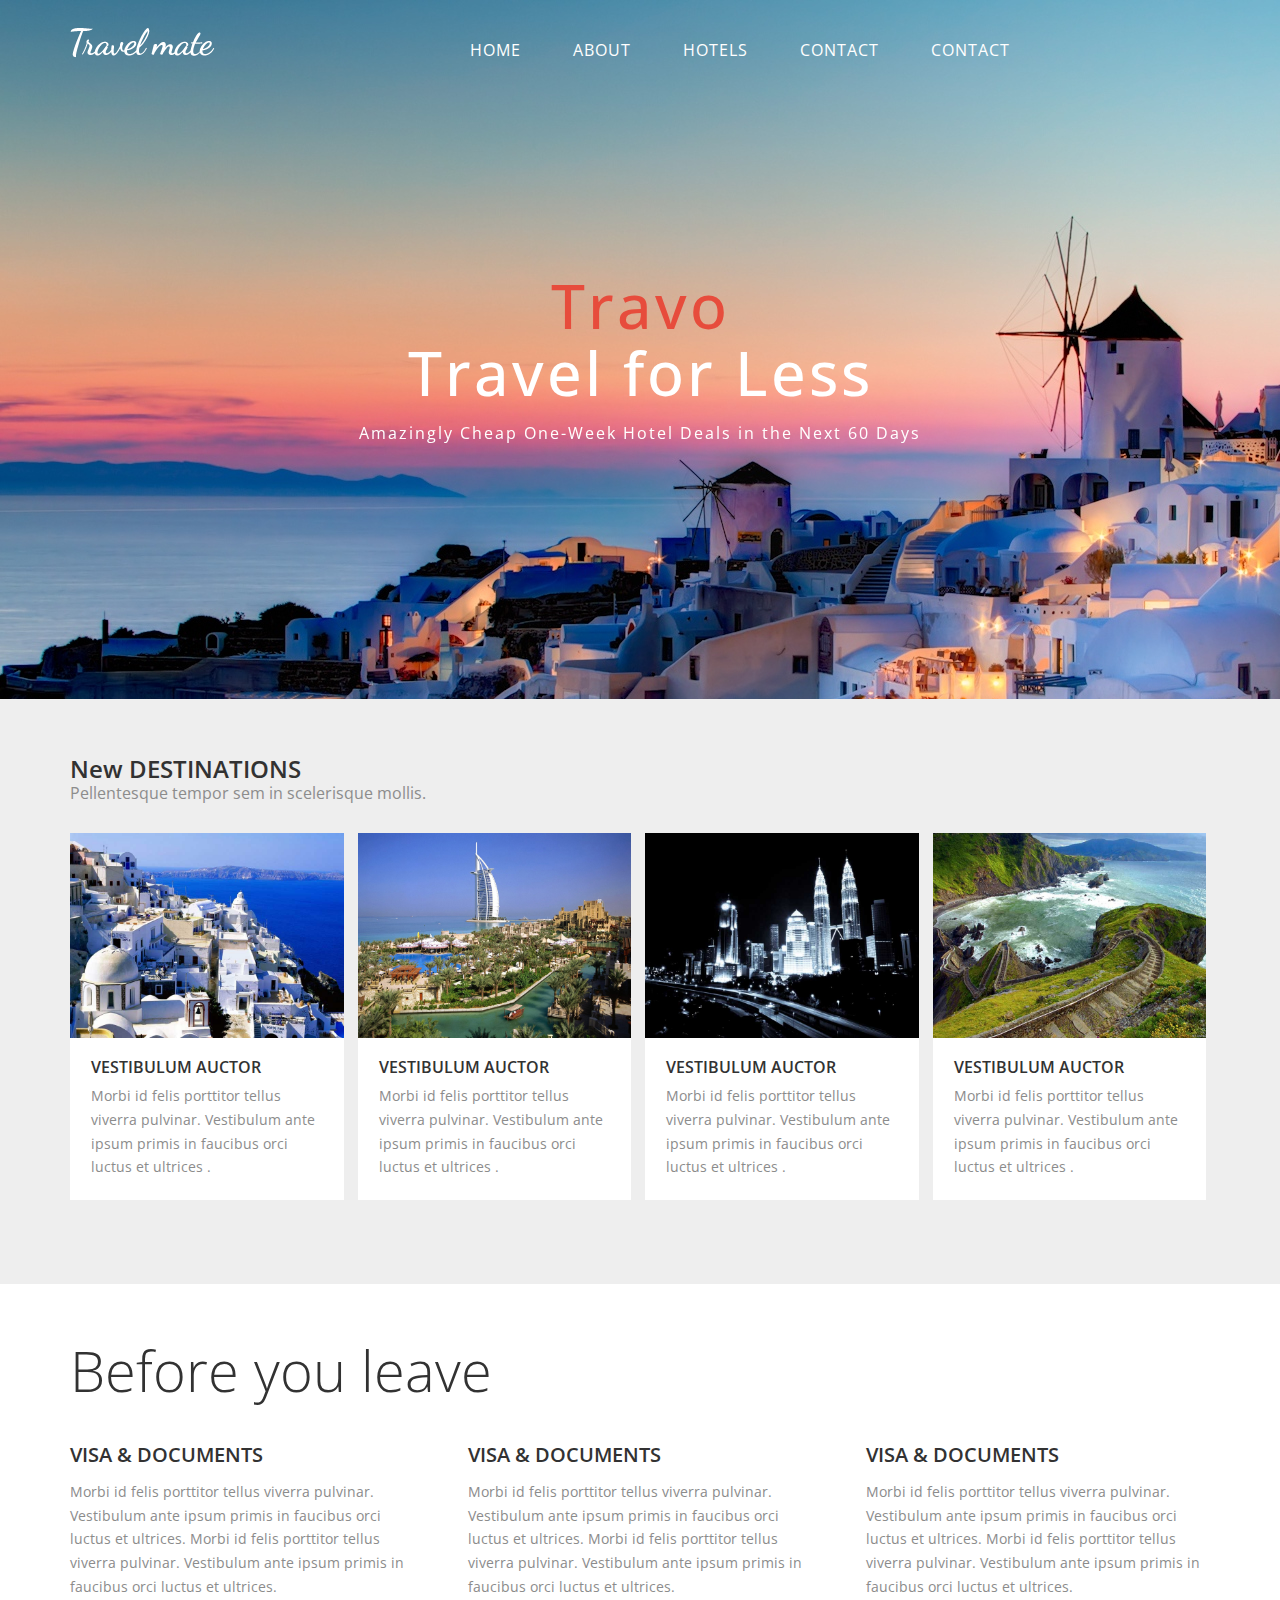
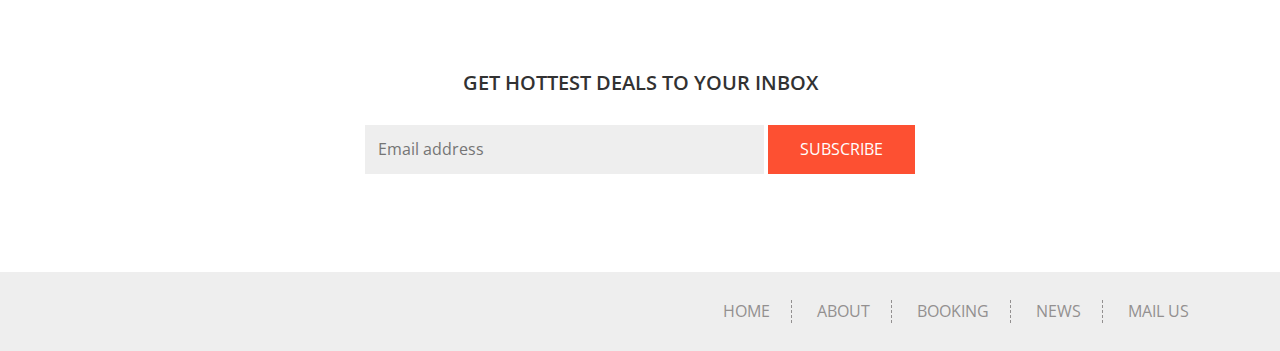
==== commit 8f3d3ff3: "contact" ====
--- a/index.html
+++ b/index.html
@@ -50,7 +50,7 @@
 								<li><a href="about.html">ABOUT</a></li>
 								<li><a href="booking.html">Hotels</a></li> 
 								<li><a href="news.html">Contact</a></li> 
-								<li><a href="mail.html">MAIL US</a></li>  
+								<li><a href="contact.html">Contact </a></li>  
 							</ul>
 							<!-- script-for-menu -->
 							 <script>
--- a/css/style.css
+++ b/css/style.css
@@ -4,6 +4,590 @@
 License: Creative Commons Attribution 3.0 Unported
 License URL: http://creativecommons.org/licenses/by/3.0/
 --*/
+/*
+Author: W3layouts
+Author URL: http://w3layouts.com
+License: Creative Commons Attribution 3.0 Unported
+License URL: http://creativecommons.org/licenses/by/3.0/
+*/
+/* reset */
+html,body,div,span,applet,object,iframe,h1,h2,h3,h4,h5,h6,p,blockquote,pre,a,abbr,acronym,address,big,cite,code,del,dfn,em,img,ins,kbd,q,s,samp,small,strike,strong,sub,sup,tt,var,b,u,i,dl,dt,dd,ol,nav ul,nav li,fieldset,form,label,legend,table,caption,tbody,tfoot,thead,tr,th,td,article,aside,canvas,details,embed,figure,figcaption,footer,header,hgroup,menu,nav,output,ruby,section,summary,time,mark,audio,video{margin:0;padding:0;border:0;font-size:100%;font:inherit;vertical-align:baseline;}
+article, aside, details, figcaption, figure,footer, header, hgroup, menu, nav, section {display: block;}
+ol,ul{list-style:none;margin:0px;padding:0px;}
+blockquote,q{quotes:none;}
+blockquote:before,blockquote:after,q:before,q:after{content:'';content:none;}
+table{border-collapse:collapse;border-spacing:0;}
+/* start editing from here */
+a{text-decoration:none;}
+.txt-rt{text-align:right;}/* text align right */
+.txt-lt{text-align:left;}/* text align left */
+.txt-center{text-align:center;}/* text align center */
+.float-rt{float:right;}/* float right */
+.float-lt{float:left;}/* float left */
+.clear{clear:both;}/* clear float */
+.pos-relative{position:relative;}/* Position Relative */
+.pos-absolute{position:absolute;}/* Position Absolute */
+.vertical-base{	vertical-align:baseline;}/* vertical align baseline */
+.vertical-top{	vertical-align:top;}/* vertical align top */
+nav.vertical ul li{	display:block;}/* vertical menu */
+nav.horizontal ul li{	display: inline-block;}/* horizontal menu */
+img{max-width:100%;}
+/*end reset*/
+body{
+	font-family: 'Open Sans', sans-serif;
+	background:#FFF;
+}
+/*----start-wrap----*/
+.wrap{
+	width:70%;
+	margin:0 auto;
+}
+/*----start-header----*/
+.header{
+	
+}
+.top-header{
+	background:#2C3E50;
+}
+.top-header-left{
+	float:left;
+	font-size: 0.9em;
+}
+.top-header-left ul li{
+	display:inline-block;
+	border-left: 1px ridge #36485A;
+	border-right: 1px ridge #28323C;
+	padding: 0.4em 1em 0.3em;
+	float:left;
+}
+.top-header-left ul li:first-child{
+	border-left:none;
+}
+.top-header-left ul li a{
+	display: inline-block;
+}
+.top-header-left ul li span{
+	width:28px;
+	height:28px;
+	display:inline-block;
+	vertical-align:middle;
+}
+.top-header-left ul li  p{
+	display:inline-block;
+	color:#F0F0F0;
+}
+.top-header-left ul li:nth-child(1) a,.top-header-left ul li:nth-child(2) a{
+	color:#F0F0F0;
+}
+.top-header-left ul li:nth-child(1) a span,.top-header-left ul li:nth-child(2) a span{
+	background:url(../images/agent.png) no-repeat 0px 0px;
+}
+.top-header-left ul li  p span{
+	background:url(../images/01.png) no-repeat 0px 0px;
+}
+.top-header-right{
+	float:right;
+}
+.reg{
+	color:#1DD2AF;
+	transition:0.5s all;
+	-webkit-transition:0.5s all;
+	-moz-transition:0.5s all;
+	-o-transition:0.5s all;
+}
+.reg:hover{
+	color:#FFF;
+}
+.top-header-right ul li{
+	float: left;
+}
+.top-header-right ul li a{
+	display: block;
+	padding: 0.55em;
+}
+.top-header-right ul li a span{
+	height:20px;
+	width: 20px;
+	display: block;
+}
+.top-header-right ul li a.face span{
+	background: url(../images/social-icons.png) no-repeat 0px 0px;
+}
+.top-header-right ul li a.face:hover{
+	background:#3D5A99;
+}
+.top-header-right ul li a.twit span{
+	background: url(../images/social-icons.png) no-repeat -20px 0px;
+}
+.top-header-right ul li a.twit:hover{
+	background:#359BED;
+}
+.top-header-right ul li a.thum span{
+	background:url(../images/social-icons.png) no-repeat -38px 0px;
+}
+.top-header-right ul li a.thum:hover{
+	background:#3B5876;
+}
+.top-header-right ul li a.pin span{
+	background:url(../images/social-icons.png) no-repeat -56px 0px;
+}
+.top-header-right ul li a.pin:hover{
+	background:#CC1D24;
+}
+.top-header-right ul li{
+	border-left: 1px ridge #36485A;
+	border-right: 1px ridge #28323C;
+}
+.top-header-right ul li:first-child{
+	border-left: 1px ridge #28323C;
+}
+.contact-info {
+	padding: 0.3em 0;
+}
+/*----main-header----*/
+.logo{
+	float: left;
+	margin-top: 2.2em;
+}
+.top-nav{
+	float:right;
+	position: relative;
+	width: 67%;
+}
+/*----//main-header----*/
+/*----top-nav-----*/
+.flexy-menu{
+	margin: 0;
+	padding: 0;
+	position: relative;
+	font-family: 'Open Sans', sans-serif;
+	list-style: none;
+	margin-right: 8%;
+}
+.flexy-menu li{
+	display:inline;
+	font-size:13px;
+	margin:0;
+	padding:0;
+	float:left;
+	line-height:20px;
+	position:relative;
+}
+.flexy-menu>li>a{
+	padding: 2.5em 1.5em;
+	color: #5D6E80;
+	font-weight: 600;
+	font-size: 1.19em;
+	text-decoration: none;
+	display: block;
+	text-transform: uppercase;
+	-webkit-transition: color .2s linear,background .2s linear;
+	-moz-transition: color .2s linear,background .2s linear;
+	-o-transition: color .2s linear,background .2s linear;
+	transition: color .2s linear,background .2s linear;
+}
+.flexy-menu li:hover>a{
+	color:#fff;
+}
+.flexy-menu li.active a{
+	color:#fff;
+}
+.flexy-menu li.right{
+	float:right;
+}
+.flexy-menu ul,.flexy-menu ul li ul{
+	list-style: none;
+	margin: 0;
+	padding: 0;
+	display: none;
+	position: absolute;
+	z-index: 99999;
+	width: 170px;
+	background: rgba(44, 62, 80, 0.71);
+	box-shadow: 0 1px 1px rgba(0,0,0,0.3);
+}
+.flexy-menu ul{
+	top:60px;
+	left:0;
+}
+.flexy-menu ul li ul{
+	top:0;
+	left:100%;
+	border-top:0;
+}
+.flexy-menu ul li{
+	clear:both;
+	width:100%;
+	border:0;
+	font-size:12px;
+}
+.flexy-menu ul li a{
+	padding:10px 20px;
+	width:100%;
+	color:#dedede;
+	font-size:13px;
+	text-decoration:none;
+	display:inline-block;
+	float:left;
+	clear:both
+	box-sizing:border-box;
+	-moz-box-sizing:border-box;
+	-webkit-box-sizing:border-box;
+	-webkit-transition:color .2s linear,background .2s linear;
+	-moz-transition:color .2s linear,background .2s linear;
+	-o-transition:color .2s linear,background .2s linear;
+	transition:color .2s linear,background .2s linear;
+	}
+.flexy-menu>li .arrow{
+	position:absolute;
+	color:#dedede;
+	top:20px;
+	right:8px;
+	font-size:17px;
+}
+.flexy-menu ul>li .arrow{
+	top:10px;
+	right:8px;
+}
+.thin>li>a{
+	padding:10px 22px;
+}
+.thin ul{
+	top:40px;
+}
+.thin>li .arrow{
+	top:10px;
+}
+.thick>li>a{
+}
+.thick ul{
+	top:90px;
+	border-top:8px solid #fff;
+}
+.thick>li .arrow{
+	top:40px;
+}
+.flexy-menu i{
+	line-height:20px!important;
+	margin-right:6px;
+	font-size:18px;
+	float:left;
+}
+.flexy-menu>li.showhide{
+	display:none;
+	width:100%;
+	height:50px;
+	cursor:pointer;
+	color:#dedede;
+	background:#333;
+}
+.flexy-menu>li.showhide span.title{
+	margin:16px 0 0 25px;
+	float:left;
+}
+.flexy-menu>li.showhide span.icon{
+	margin:17px 20px;
+	float:right;
+}
+.flexy-menu>li.showhide .icon em{
+	margin-bottom:3px;
+	display:block;
+	width:20px;
+	height:2px;
+	background:#ccc;
+}
+.light{
+	background:#fff;
+	border:solid 1px #dfdfdf;
+}
+.light a{
+	color:#626262!important;
+}
+.light li:hover>a,.light li.active a{
+	background:#5D6E80;
+	color:#fff!important;
+}
+.light ul,.light ul li ul{
+	background:#fff;
+}
+.light>li.showhide{
+	background:#fff;
+	color:#626262!important;
+}
+.light>li.showhide .icon em{
+	background:#626262;
+}
+.light li .arrow{
+	color:#626262;
+}
+.light li:hover>.arrow{
+	color:#fff;
+}
+.blue li:hover>a,.blue li.active a{
+	background:#02b8fa;
+	color:#fff!important;
+}
+.green li:hover>a,.green li.active a{
+	background:#88c425;
+	color:#fff!important;
+}
+.red li:hover>a,.red li.active a{
+	background:#cf0404;
+	color:#fff!important;
+}
+.orange li:hover>a,.orange li.active a{
+	color:#2BD5B4!important;
+}
+.yellow li:hover>a,.yellow li.active a{
+	background:#febf01;
+	color:#444!important;
+}
+.yellow li .arrow{
+	color:#dedede;
+}
+.yellow li:hover>.arrow{
+	color:#444;
+}
+.yellow.light li .arrow{
+	color:#626262;
+}
+.purple li:hover>a,.purple li.active a{
+	background:#a737fa;
+	color:#fff!important;
+}
+.pink li:hover>a,.pink li.active a{
+	background:#f82b4c;
+	color:#fff!important;
+}
+.flexy-menu.vertical{
+	width:200px;
+}
+.flexy-menu.vertical li{
+	width:100%;
+}
+.flexy-menu.vertical li a{
+	display:inline-block!important;
+	width:100%;
+	padding:18px 20px 16px;
+	box-sizing:border-box;
+	-moz-box-sizing:border-box;
+	-webkit-box-sizing:border-box;
+}
+.flexy-menu.vertical ul li{
+	width:100%;
+}
+.flexy-menu.vertical ul,.flexy-menu.vertical ul li ul{
+	width:150px;
+}
+.flexy-menu.vertical ul{
+	top:0;
+	left:100%;
+}
+.flexy-menu.vertical ul li ul{
+	top:0;
+}
+.flexy-menu.vertical.right{
+	float:right!important;
+}
+.flexy-menu.vertical.right ul{
+	left:-150px!important;
+}
+.flexy-menu.vertical>li .arrow{
+	top:17px;
+	right:15px;
+	font-size:17px;
+}
+.flexy-menu.vertical ul>li .arrow{
+	top:18px;
+	right:15px;
+}
+@media only screen and (max-width:768px){
+	.flexy-menu.vertical{
+		width:100%;
+	}
+	.flexy-menu li{
+		display:block;
+		width:100%;
+	}
+	.flexy-menu>li>a{
+		padding-top:15px;
+		padding-bottom:15px;
+		padding-left:25px;
+	}
+	.flexy-menu a{
+		width:100%;
+		box-sizing:border-box;
+		-moz-box-sizing:border-box;
+		-webkit-box-sizing:border-box;
+	}
+	.flexy-menu ul,.flexy-menu ul li ul,.flexy-menu.vertical ul,.flexy-menu.vertical ul li ul{
+		width:100%;
+		left:0;
+		border-left:0;
+		position:static;
+		box-sizing:border-box;
+		-moz-box-sizing:border-box;
+		-webkit-box-sizing:border-box;
+	}
+	.flexy-menu ul li{
+		border-left:0;
+		border-right:0;
+	}
+	.flexy-menu ul li a,.flexy-menu.vertical ul li a{
+		padding-top:10px;
+		padding-bottom:10px;
+	}
+	.flexy-menu ul>li>a{
+		padding-left:40px!important;
+	}
+	.flexy-menu>li .arrow{
+		top:15px;
+		right:25px;
+		font-size:17px;
+	}
+	.flexy-menu ul>li .arrow{
+		display:none;
+	}
+}
+/*----*/
+.header {
+	border-bottom: 1px solid #eee;
+}
+.search-box{
+	width: 100%;
+}
+.sb-search {
+	position: absolute;
+	margin-top: 10px;
+	width: 0%;
+	min-width: 60px;
+	right: 0;
+	top: 1em;
+	height: 43px;
+	overflow: hidden;
+	-webkit-transition: width 0.3s;
+	-moz-transition: width 0.3s;
+	transition: width 0.3s;
+	-webkit-backface-visibility: hidden;
+}
+
+.sb-search-input {
+	position: absolute;
+	top: 0;
+	right: 0;
+	border: none;
+	outline: none;
+	background: #fff;
+	width: 100%;
+	height: 60px;
+	margin: 0;
+	z-index: 10;
+	padding: 0px 60px 0px 0px;
+	font-family: inherit;
+	font-size: 20px;
+	color:#1DD2AF;
+}
+
+input[type="search"].sb-search-input {
+	-webkit-appearance: none;
+	-webkit-border-radius: 0px;
+}
+
+.sb-search-input::-webkit-input-placeholder {
+	color: #7F91A2;
+}
+
+.sb-search-input:-moz-placeholder {
+	color: #7F91A2;
+}
+
+.sb-search-input::-moz-placeholder {
+	color: #7F91A2;
+}
+
+.sb-search-input:-ms-input-placeholder {
+	color: #7F91A2;
+}
+
+.sb-icon-search,
+.sb-search-submit  {
+	width:43px;
+	height:43px;
+	display: block;
+	position: absolute;
+	right: 0;
+	top: 0;
+	padding: 0;
+	margin: 0;
+	line-height: 60px;
+	text-align: center;
+	cursor: pointer;
+}
+
+.sb-search-submit {
+	background: #fff; /* IE needs this */
+	-ms-filter: "progid:DXImageTransform.Microsoft.Alpha(Opacity=0)"; /* IE 8 */
+    filter: alpha(opacity=0); /* IE 5-7 */
+    opacity: 0;
+	color: transparent;
+	border: none;
+	outline: none;
+	z-index: -1;
+}
+
+.sb-icon-search {
+	color: #fff;
+	background: url(../images/search-icon.png) no-repeat 0px 1px;
+	z-index: 90;
+	font-size: 22px;
+	speak: none;
+	font-style: normal;
+	font-weight: normal;
+	font-variant: normal;
+	text-transform: none;
+	-webkit-font-smoothing: antialiased;
+}
+
+
+
+
+
+
+
+
+
+
+
+
+
+
+
+
+
+
+
+
+
+
+
+
+
+
+
+
+
+
+
+
+
+
+
+
+
+
+
+
+
 
 /*-----start-destination----*/
 .destination-head{
@@ -550,7 +1134,6 @@
 	margin-top:0;
 }
 .top-nav{
-	float:right;
 	margin-top: .8em;
 }
 .top-nav ul{
@@ -634,7 +1217,6 @@
 .head-info span{
 	color:#FFF;
 	display: block;
-	text-transform: lowercase;
 }
 .head-info p{
 	color: #FFF;
@@ -1672,7 +2254,6 @@
 		position: relative;
 	}
 	.top-nav {
-		float: right;
 		margin-top: 0;
 	}
 	ul.cl-effect-1 {
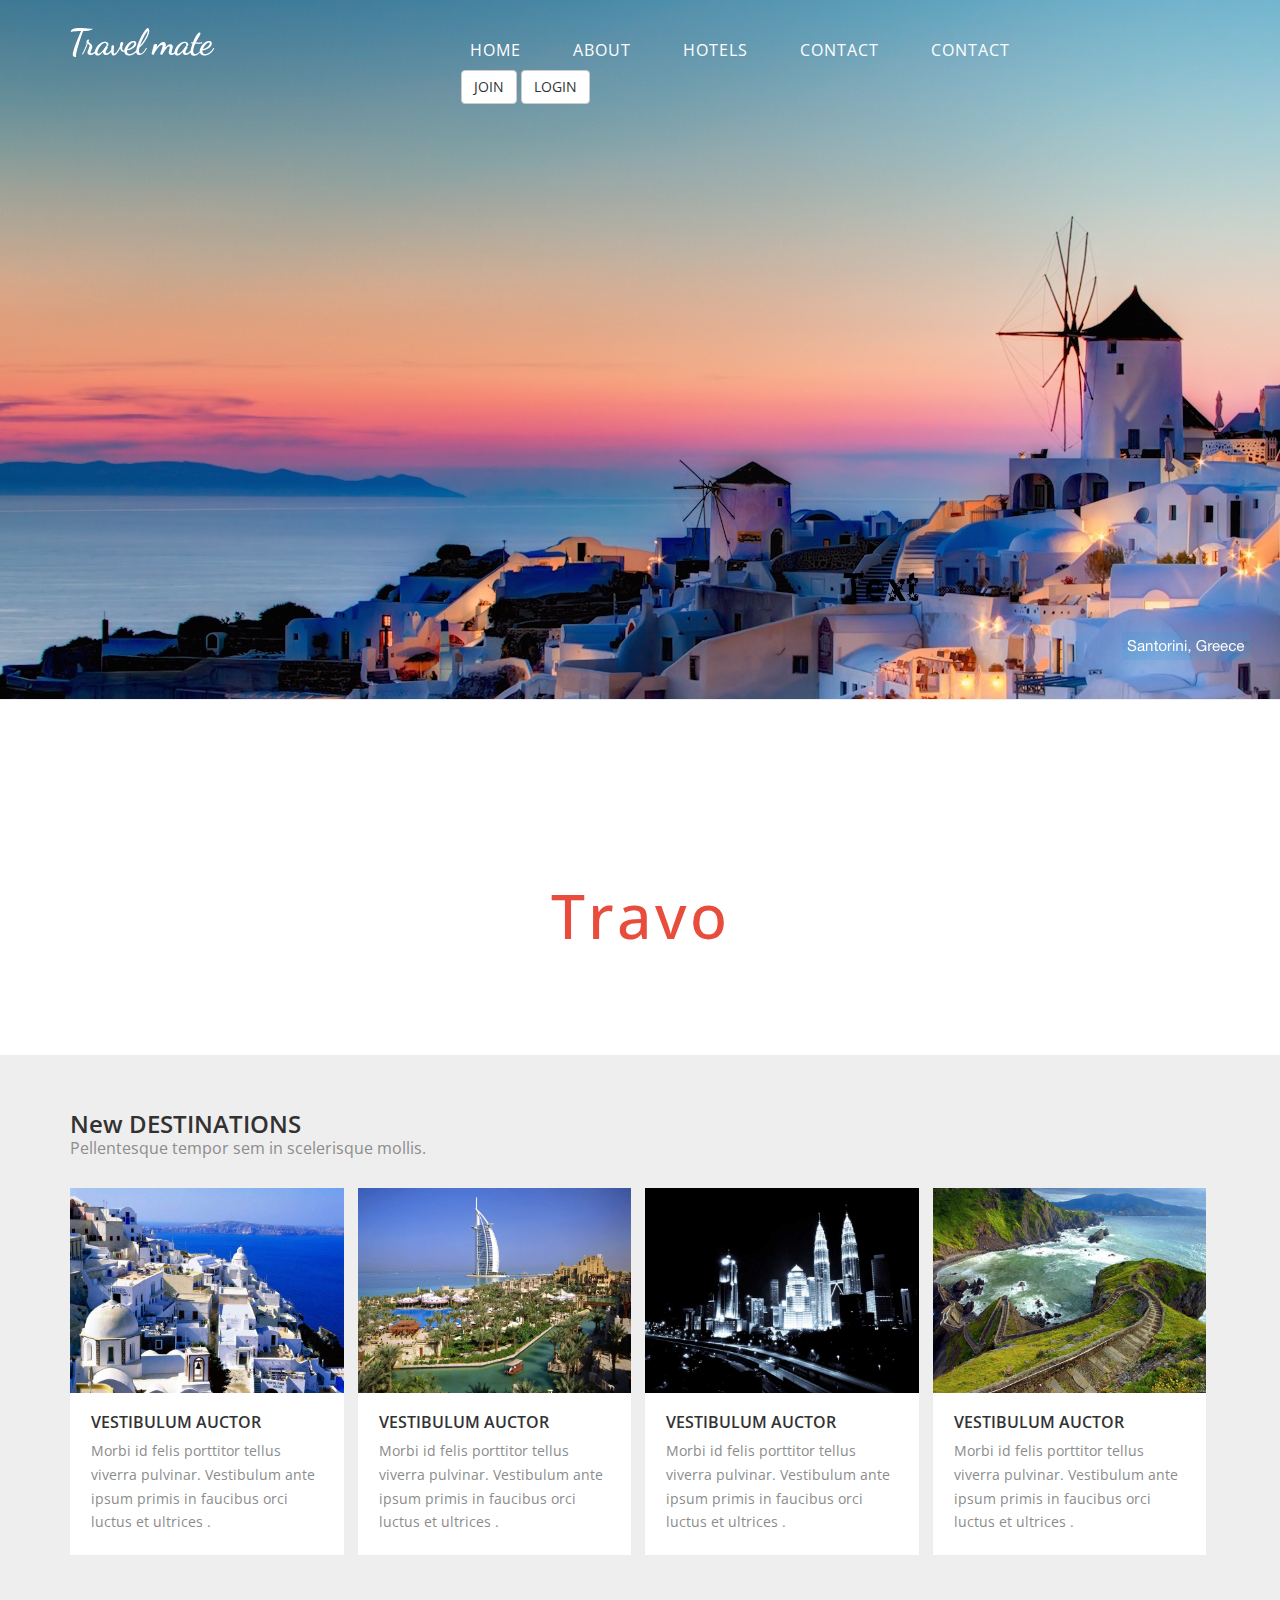
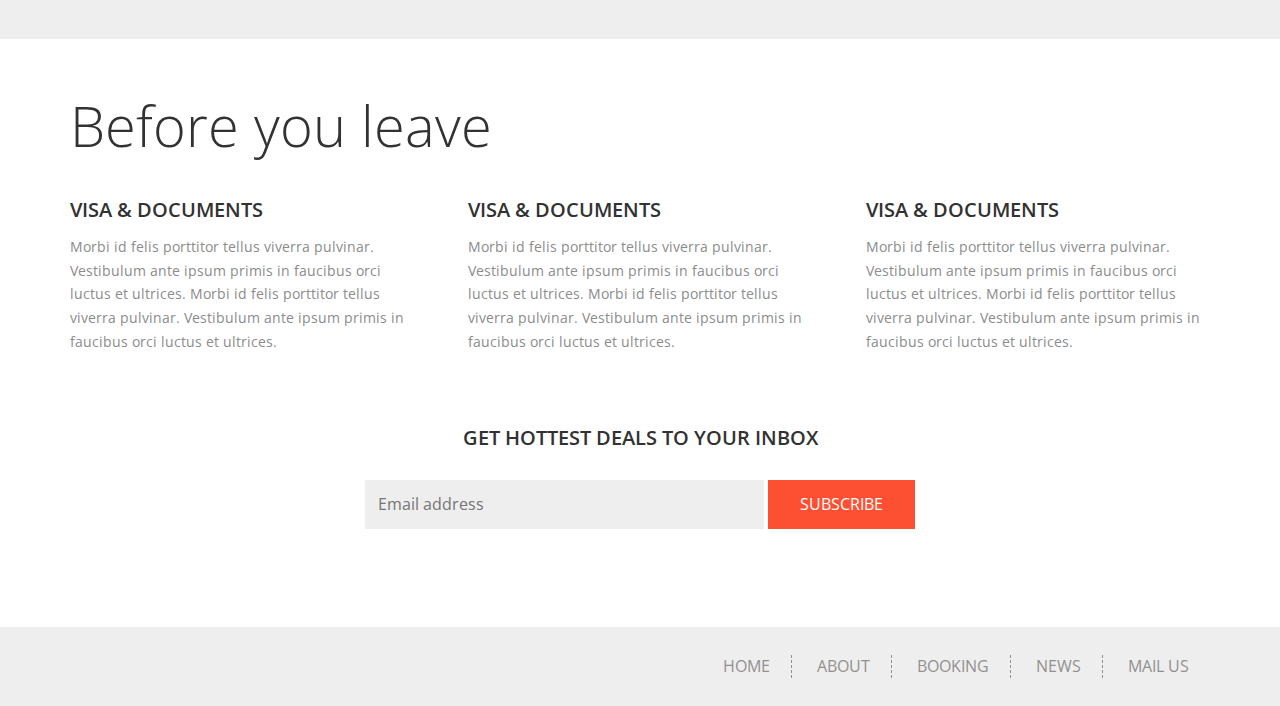
==== commit 1edb07da: "fjhbsdhjf" ====
--- a/index.html
+++ b/index.html
@@ -53,6 +53,19 @@
 								<li><a href="contact.html">Contact </a></li>  
 							</ul>
 							<!-- script-for-menu -->
+
+		<div class="navbar-collapse collapse right" id="navigation-login">
+			<button type="button" class="btn navbar-btn btn-default btn-join"
+				data-toggle="modal" data-target="#join-modal">
+				join</button>
+			<button type="button" class="btn navbar-btn btn-default btn-border btn-login"
+				data-toggle="modal" data-target="#login-modal">login</button>
+			<button type="button" class="btn navbar-btn btn-default btn-border btn-account" style="display:none">
+				account</button>
+		</div>
+	</div>
+</div>
+
 							 <script>
 							   $( "span.menu" ).click(function() {
 								 $( "ul.cl-effect-1" ).slideToggle( 300, function() {
@@ -102,13 +115,13 @@
 							<li>
 								<div class="head-info">
 									<h1>Travo<span>Travel for Less</span></h1>
-									<p>Amazingly Cheap One-Week Hotel Deals in the Next 60 Days</p>
+									<p>Unbelievably Cheap One-Week Hotel Deals in the Next 60 Days</p>
 								</div>
 							</li>
 							<li>
 								<div class="head-info">
 									<h1>Travo<span>Travel for Less</span></h1>
-									<p>Amazingly Cheap One-Week Hotel Deals in the Next 60 Days</p>
+									<p>Outrageously Cheap One-Week Hotel Deals in the Next 60 Days</p>
 								</div>
 							</li>
 						</ul>
@@ -199,6 +212,151 @@
 			<!-- //container -->
 		</div>
 		<!-- //before -->
+
+
+
+
+
+
+<div class="modal fade" id="join-modal" tabindex="-1" role="dialog" aria-labelledby="join" aria-hidden="true">
+	<div class="modal-dialog modal-sm">
+		<div class="modal-content">
+			<div class="modal-header">
+				<button type="button" class="close" data-dismiss="modal" aria-hidden="true">&times;</button>
+				<h4 class="modal-title">
+					<strong style="color:#336699">Trago</strong> <span style="color:#cfcfcf">join</span>
+				</h4>
+			</div>
+			<div class="modal-body">
+				<form class="form-login">
+					<div class="form-group">
+						<button class="btn btn-default btn-border btn-block" id="join-google">
+							Join with your Google account,
+						</button>
+					</div>
+					<div class="form-group text-center">
+						<span class="muted">or</span>
+					</div>
+					<div class="form-group">
+						<input type="text" class="form-control" id="join-name" placeholder="enter your name," autocomplete="off">
+					</div>
+					<div class="form-group">
+						<input type="text" class="form-control" id="join-email" placeholder="your email address," autocomplete="off">
+					</div>
+					<div class="form-group join login">
+						<input type="password" class="form-control" id="join-password" placeholder="and a password.">
+					</div>
+					<div class="form-group" id="join-password-strength" style="display:none">
+						<div class="progress">
+							<div class="progress-bar progress-bar-striped"></div>
+						</div>
+						<p class="text-center" style="margin-top:-15px;">It would take <span id="join-password-strength-text">minutes</span> for a computer to guess your password.</p>
+					</div>
+					<div class="form-group text-center">
+						<button class="btn btn-default btn-border login" id="join-button">
+							click to create account
+						</button>
+					</div>
+				</form>
+				<p class="text-center text-muted">
+					Your privacy is our top priority - we never share your information with anyone.<br>
+					<a data-toggle="modal" data-target="#login-modal" data-dismiss="modal" data-target="#join-modal">
+						<strong>Already have an account?</strong>
+					</a>
+				</p>
+
+			</div>
+		</div>
+	</div>
+</div>
+
+<div class="modal fade" id="login-modal" tabindex="-1" role="dialog" aria-labelledby="Login" aria-hidden="true">
+	<div class="modal-dialog modal-sm">
+		<div class="modal-content">
+			<div class="modal-header">
+				<button type="button" class="close" data-dismiss="modal" aria-hidden="true">&times;</button>
+				<h4 class="modal-title">
+					<strong style="color:#336699">techlab</strong> <span style="color:#cfcfcf">login</span>
+				</h4>
+			</div>
+			<div class="modal-body">
+				<form class="form-login">
+					<div class="form-group">
+						<button class="btn btn-default btn-border btn-block" id="login-google">
+							login with Google,
+						</button>
+					</div>
+					<div class="form-group text-center">or</div>
+					<div class="form-group">
+						<input type="text" class="form-control" id="login-email" placeholder="your email address" autocomplete="off">
+					</div>
+					<div class="form-group">
+						<input type="password" class="form-control" id="login-password" placeholder="and password.">
+					</div>
+					<div class="form-group text-center">
+						<button class="btn btn-default btn-border btn-lg" id="login-button">
+							click to login
+						</button>
+					</div>
+					<div class="form-group text-center">or</div>
+					<div class="form-group text-center">
+						<button class="btn btn-default btn-border"
+						 data-toggle="modal" data-target="#forgot-modal" data-dismiss="modal" data-target="#login-modal">
+							email yourself a new password.
+						</button>
+					</div>
+				</form>
+				<p class="text-center text-muted">
+					Your Techlab account lets you track enrollments and student progress. <a data-toggle="modal" data-target="#join-modal" data-dismiss="modal" data-target="#login-modal">
+						<strong>You can create an account in less than a minute.</strong>
+					</a>
+				</p>
+
+			</div>
+		</div>
+	</div>
+</div>
+
+<div class="modal fade" id="forgot-modal" tabindex="-1" role="dialog" aria-labelledby="Login" aria-hidden="true">
+	<div class="modal-dialog modal-sm">
+		<div class="modal-content">
+			<div class="modal-header">
+				<button type="button" class="close" data-dismiss="modal" aria-hidden="true">&times;</button>
+				<h4 class="modal-title">
+					<strong style="color:#336699">techlab</strong> <span style="color:#cfcfcf">recover</span>
+				</h4>
+			</div>
+			<div class="modal-body">
+				<form class="form-login">
+					<div class="form-group">
+						<input type="text" class="form-control" id="forgot-email" placeholder="Enter your email address,">
+					</div>
+					<div class="form-group text-center">
+						<button class="btn btn-default btn-border btn-lg btn-lg" id="forgot-button">
+							click this button,
+						</button>
+					</div>
+					<div class="form-group text-center">and use the new password that was emailed to you.</div>
+				</form>
+				<p class="text-center text-muted">
+					<a data-toggle="modal" data-target="#login-modal" data-dismiss="modal" data-target="#login-modal">
+						Remember your password?
+					</a>
+				</p>
+
+			</div>
+		</div>
+	</div>
+</div>
+
+
+
+
+
+
+
+
+
 		<!-- footer -->
 		<div class="footer">
 			<!-- container -->
--- a/css/style.css
+++ b/css/style.css
@@ -1,16 +1,4 @@
-/*--
-Author: W3layouts
-Author URL: http://w3layouts.com
-License: Creative Commons Attribution 3.0 Unported
-License URL: http://creativecommons.org/licenses/by/3.0/
---*/
-/*
-Author: W3layouts
-Author URL: http://w3layouts.com
-License: Creative Commons Attribution 3.0 Unported
-License URL: http://creativecommons.org/licenses/by/3.0/
-*/
-/* reset */
+
 html,body,div,span,applet,object,iframe,h1,h2,h3,h4,h5,h6,p,blockquote,pre,a,abbr,acronym,address,big,cite,code,del,dfn,em,img,ins,kbd,q,s,samp,small,strike,strong,sub,sup,tt,var,b,u,i,dl,dt,dd,ol,nav ul,nav li,fieldset,form,label,legend,table,caption,tbody,tfoot,thead,tr,th,td,article,aside,canvas,details,embed,figure,figcaption,footer,header,hgroup,menu,nav,output,ruby,section,summary,time,mark,audio,video{margin:0;padding:0;border:0;font-size:100%;font:inherit;vertical-align:baseline;}
 article, aside, details, figcaption, figure,footer, header, hgroup, menu, nav, section {display: block;}
 ol,ul{list-style:none;margin:0px;padding:0px;}
@@ -33,6 +21,17 @@
 nav.horizontal ul li{	display: inline-block;}/* horizontal menu */
 img{max-width:100%;}
 /*end reset*/
+
+.container > .navbar-header,
+.container-fluid > .navbar-header,
+.container > .navbar-collapse,
+.container-fluid > .navbar-collapse {
+  margin-right: -15px;
+  margin-left: -15px;
+
+}
+
+
 body{
 	font-family: 'Open Sans', sans-serif;
 	background:#FFF;
